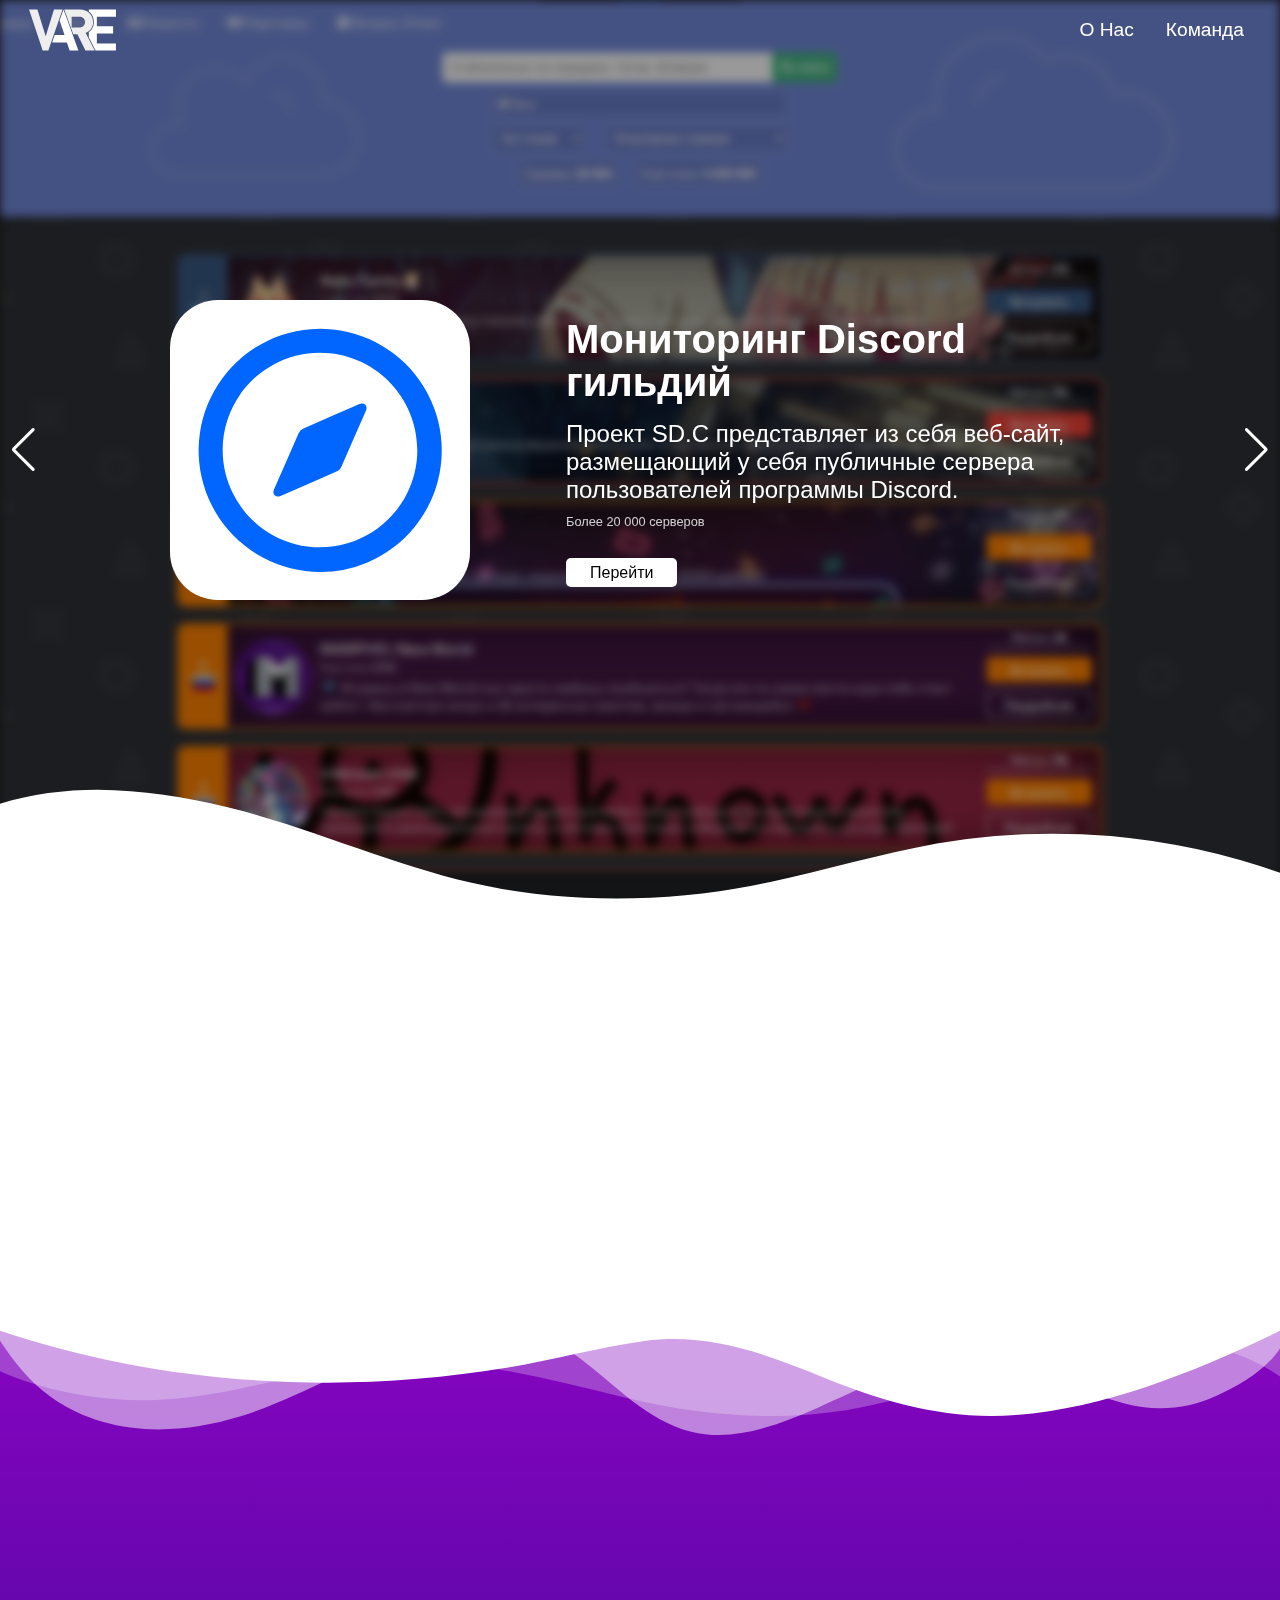
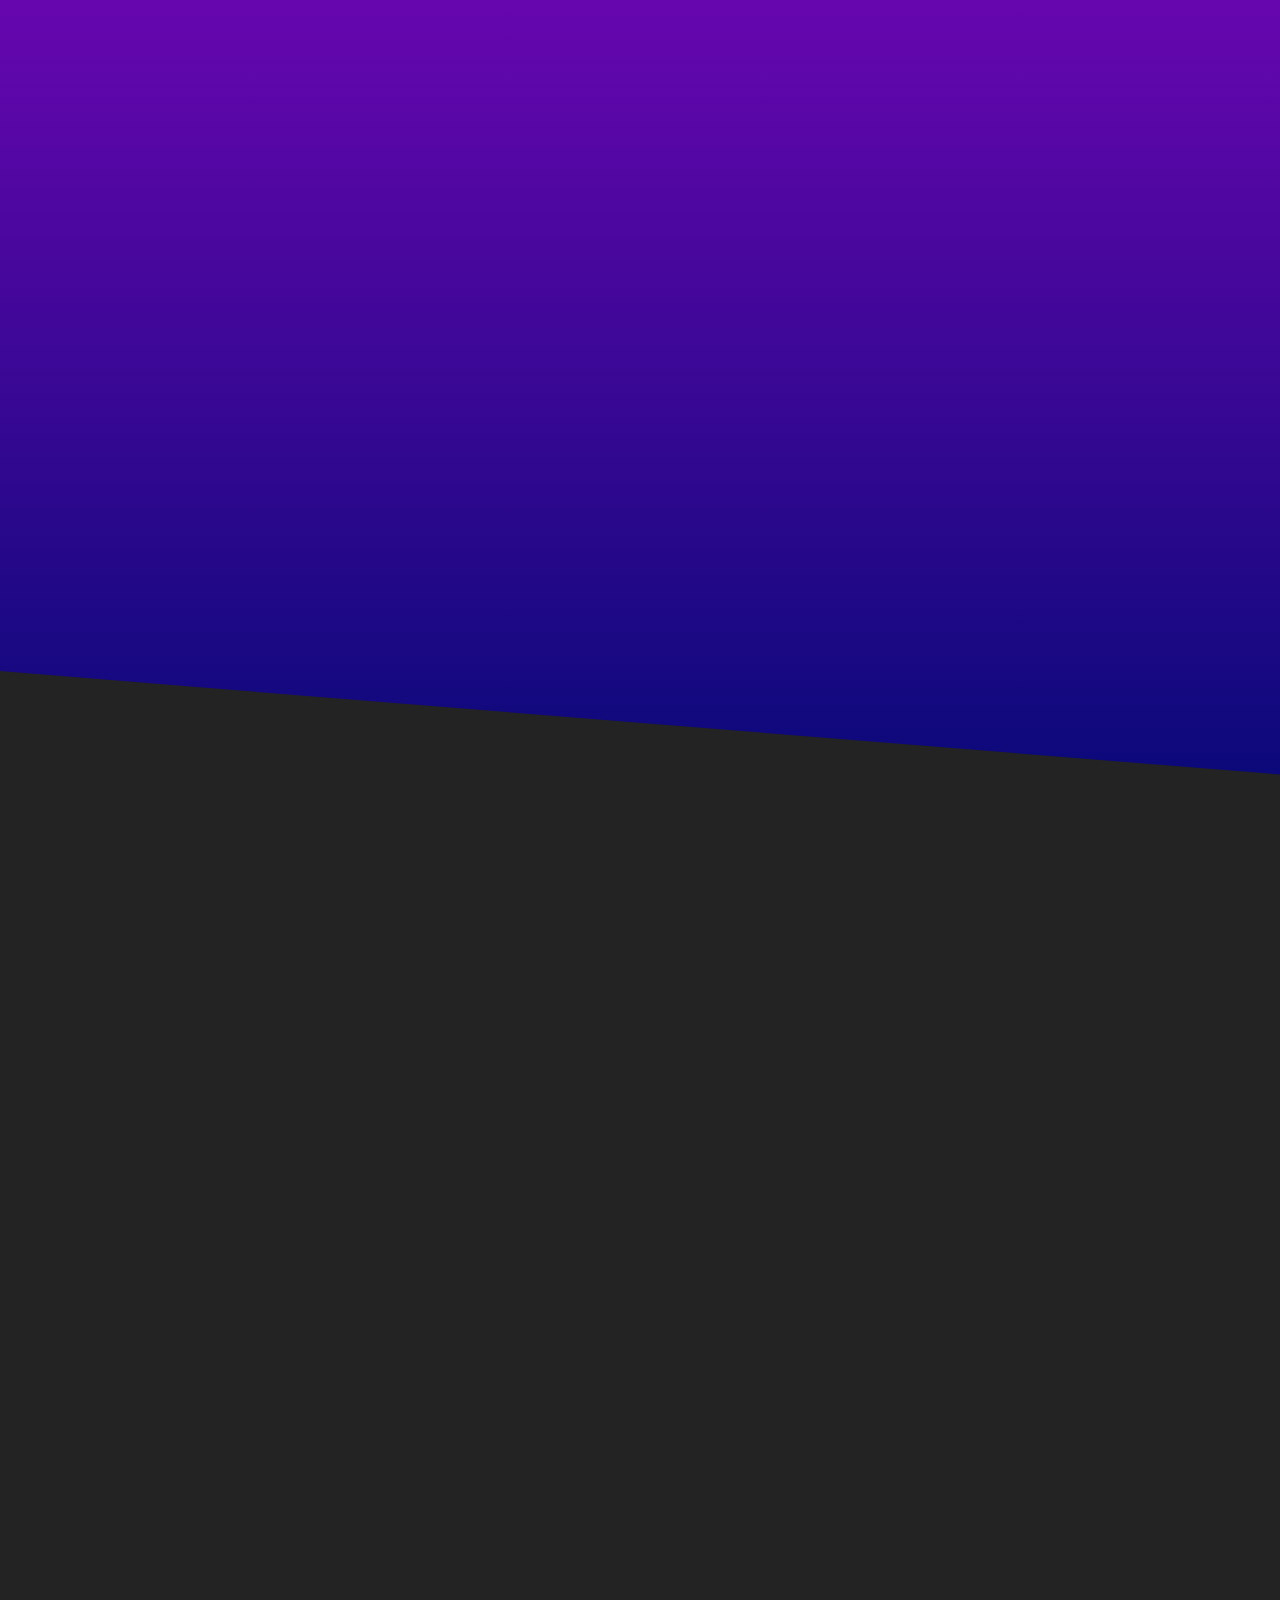
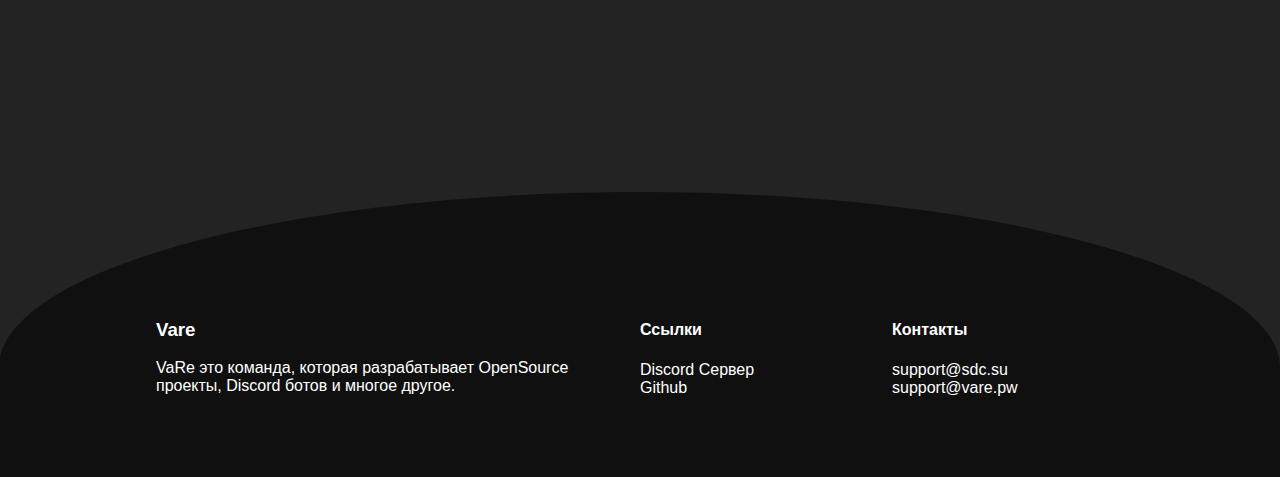
==== index.html @ 5eb535fe "commit" ====
<!DOCTYPE html>
<html lang="ru">
<head>
    <meta charset="UTF-8">
    <link rel="apple-touch-icon" sizes="180x180" href="./assets/apple-touch-icon.png">
    <link rel="icon" type="image/png" sizes="32x32" href="./assets/favicon-32x32.png">
    <link rel="icon" type="image/png" sizes="16x16" href="./assets/favicon-16x16.png">
    <meta name="msapplication-TileColor" content="#da532c">
    <meta name="theme-color" content="#ffffff">

    <meta name="description" content="Мониторинги, боты, приложения и многое другое!">

    <link rel="stylesheet" href="./css/style.css">
    <meta name="viewport"
          content="width=device-width, user-scalable=no, initial-scale=1.0, maximum-scale=1.0, minimum-scale=1.0">
    <meta http-equiv="X-UA-Compatible" content="ie=edge">

    <link rel="stylesheet" href="https://unpkg.com/swiper/swiper-bundle.min.css"/>

    <title>VARE</title>
</head>
<body>
<header class="header">
    <div class="header__container">
        <img class="header__logo" src="/assets/vare-16.svg" alt="">
        <nav class="header__nav">
            <button onclick="scrollToElement('LINK_about')">О Нас</button>
            <button onclick="scrollToElement('LINK_team')">Команда</button>
        </nav>
    </div>
</header>
<section class="section-showup">
    <button class="swiper-button-prev swiper-btn"></button>
    <button class="swiper-button-next swiper-btn"></button>
    <div class="swiper">
        <div class="swiper-wrapper">
            <div class="swiper-slide">
                <div class="showup__container">
                    <img class="showup__container__logo" src="/assets/images/showUp-logos__sdc.svg" alt="Логотип">
                    <div class="showup__container__card">
                        <h1 class="showup__container__card__h1">Мониторинг Discord гильдий</h1>
                        <article class="showup__container__card__article">
                            <p>Проект SD.C представляет из себя веб-сайт, размещающий у себя публичные сервера
                                пользователей программы Discord.</p>
                            <span class="showup__container__card__article-hint">Более 20 000 серверов</span>
                        </article>
                        <div class="showup__container__actions">
                            <a href="https://server-discord.com/" target="_blank" class="showup__link">Перейти</a>
                        </div>
                    </div>
                </div>
                <img class="showup__img" src="/assets/images/showUp-bg__sdc.png" alt="">
            </div>
            <div class="swiper-slide">
                <div class="showup__container">
                    <img class="showup__container__logo" src="/assets/images/showUp-logos__bt.png" alt="">
                    <div class="showup__container__card">
                        <h1 class="showup__container__card__h1">Мониторинг Discord ботов</h1>
                        <article class="showup__container__card__article">
                            <p>Публичный сайт мониторинга Discord ботов с системой продвижения и возможностью добавить
                                своего бота.</p>
                            <span class="showup__container__card__article-hint">Более 200 ботов</span>
                        </article>
                        <div class="showup__container__actions">
                            <a href="https://bots.server-discord.com/" target="_blank" class="showup__link">Перейти</a>
                        </div>
                    </div>
                </div>
                <img class="showup__img" src="/assets/images/showUp-bg__bsdc.png" alt="">
            </div>
            <div class="swiper-slide">
                <div class="showup__container">
                    <img class="showup__container__logo" src="/assets/images/showUp-logos__wh.png" alt="">
                    <div class="showup__container__card">
                        <h1 class="showup__container__card__h1">Whooves - Discord бот</h1>
                        <article class="showup__container__card__article">
                            <p>Бот, предоставляющий множество уникальных и интересных функций, таких как автоматическое
                                исправления никнейма участника, если в нём есть запрещённые символы, система варнов и
                                т.д.</p>
                            <span class="showup__container__card__article-hint">Более 500 серверов</span>
                        </article>
                        <div class="showup__container__actions">
                            <a href="https://discord.com/oauth2/authorize?client_id=531094088695414804&scope=bot+applications.commands&permissions=435547222"
                               target="_blank" class="showup__link">Пригласить</a>
                            <a href="https://github.com/vare-team/whooves" target="_blank"
                               class="showup__link-additional">Github</a>
                        </div>
                    </div>
                </div>
                <img class="showup__img" src="/assets/images/showUp-bg__bots.png" alt="">
            </div>
            <div class="swiper-slide">
                <div class="showup__container">
                    <img class="showup__container__logo" src="/assets/images/showUp-logos__nk.png" alt="">
                    <div class="showup__container__card">
                        <h1 class="showup__container__card__h1">Nika - Discord бот</h1>
                        <article class="showup__container__card__article">
                            <p>Бот, с единой базой нарушителей, защищающий сервер от пользователей, спамящих
                                приглашениями на другие сервера.</p>
                            <span class="showup__container__card__article-hint">Более 17 000 серверов</span>
                        </article>
                        <div class="showup__container__actions">
                            <a href="https://discord.com/oauth2/authorize?client_id=543858333585506315&scope=bot+applications.commands&permissions=8"
                               target="_blank" class="showup__link">Пригласить</a>
                        </div>
                    </div>
                </div>
                <img class="showup__img" src="/assets/images/showUp-bg__bots.png" alt="">
            </div>
            <div class="swiper-slide">
                <div class="showup__container">
                    <img class="showup__container__logo" src="/assets/images/showUp-logos__pt.png" alt="">
                    <div class="showup__container__card">
                        <h1 class="showup__container__card__h1">PonyTown Worlds</h1>
                        <article class="showup__container__card__article">
                            <p>Простой и удобный список всех доступных кастомных серверов Pony Town в виде простого
                                мобильного приложения.</p>
                            <span class="showup__container__card__article-hint">Более 10 000 установок</span>
                        </article>
                        <div class="showup__container__actions">
                            <a href="https://play.google.com/store/apps/details?id=ru.vare.ponytownworlds"
                               target="_blank" class="showup__link">Перейти</a>
                        </div>
                    </div>
                </div>
                <img class="showup__img" src="/assets/images/showUp-bg__pt.png" alt="">
            </div>
        </div>
    </div>
    <div class="shape-divider-bot fill--white" id="LINK_about">
        <svg data-name="Layer 1" xmlns="http://www.w3.org/2000/svg" viewBox="0 0 1200 120" preserveAspectRatio="none">
            <path d="M321.39,56.44c58-10.79,114.16-30.13,172-41.86,82.39-16.72,168.19-17.73,250.45-.39C823.78,31,906.67,72,985.66,92.83c70.05,18.48,146.53,26.09,214.34,3V0H0V27.35A600.21,600.21,0,0,0,321.39,56.44Z"
                  class="shape-fill"></path>
        </svg>
    </div>
</section>
<section class="section">
    <div class="section-unit" style="margin-top: -120px;">
        <h2 class="section__h element-animation">О Нас</h2>
        <div class="section__combinator">
            <article class="section__article element-animation">
                <h3 class="section__article__h3">Кто мы?</h3>
                <p>Мы - команда разработчиков с разнообразным набором навыков, которая вместе работает над созданием качественных, масштабируемых и надежных программных продуктов.</p>
                <br>
                <h3 class="section__article__h3">Чем мы занимаемся?</h3>
                <p>Мы разрабатываем веб-сайты, чтобы помочь клиентам с продвижением и увеличением аудитории их продуктов, Discord ботов, для упрощения модерации и отлову нарушителей, а так же мобильные приложения для различных целей.</p>
            </article>
        </div>
    </div>
</section>
<section class="section section--stuff" id="LINK_team">
    <div class="shape-divider-top fill--white">
        <svg data-name="Layer 1" xmlns="http://www.w3.org/2000/svg" viewBox="0 0 1200 120" preserveAspectRatio="none">
            <path d="M0,0V46.29c47.79,22.2,103.59,32.17,158,28,70.36-5.37,136.33-33.31,206.8-37.5C438.64,32.43,512.34,53.67,583,72.05c69.27,18,138.3,24.88,209.4,13.08,36.15-6,69.85-17.84,104.45-29.34C989.49,25,1113-14.29,1200,52.47V0Z"
                  opacity=".25" class="shape-fill"></path>
            <path d="M0,0V15.81C13,36.92,27.64,56.86,47.69,72.05,99.41,111.27,165,111,224.58,91.58c31.15-10.15,60.09-26.07,89.67-39.8,40.92-19,84.73-46,130.83-49.67,36.26-2.85,70.9,9.42,98.6,31.56,31.77,25.39,62.32,62,103.63,73,40.44,10.79,81.35-6.69,119.13-24.28s75.16-39,116.92-43.05c59.73-5.85,113.28,22.88,168.9,38.84,30.2,8.66,59,6.17,87.09-7.5,22.43-10.89,48-26.93,60.65-49.24V0Z"
                  opacity=".5" class="shape-fill"></path>
            <path d="M0,0V5.63C149.93,59,314.09,71.32,475.83,42.57c43-7.64,84.23-20.12,127.61-26.46,59-8.63,112.48,12.24,165.56,35.4C827.93,77.22,886,95.24,951.2,90c86.53-7,172.46-45.71,248.8-84.81V0Z"
                  class="shape-fill"></path>
        </svg>
    </div>
    <div class="section-unit">
        <h2 class="section__h element-animation">Команда</h2>
        <br>
        <div class="section__combinator box element-animation">
            <article class="section__article">
                <h3 class="section__h3">MegaVasiliy007</h3>
                <p class="section__state">DevOps Node.js developer</p>
                <br>
                <h4 class="section__h4">Навыки:</h4>
                <ul class="section__ul">
                    <li>Node.js</li>
                    <li>JS</li>
                    <li>Git</li>
                    <li>SQL</li>
                    <li>MySQL</li>
                    <li>Docker</li>
                    <li>Linux</li>
                    <li>Nginx</li>
                    <li>AWS</li>
                    <li>Github/Gitlab CI</li>
                </ul>
                <br>
                <h4 class="section__h4">Ссылки:</h4>
                <ul class="section__ul">
                    <li><a href="https://github.com/MegaVasiliy007" target="_blank">Github</a></li>
                    <li><a href="https://t.me/megavare" target="_blank">Telegram канал</a></li>
                </ul>
            </article>
            <img class="section__img" src="/assets/megavasiliy007.png" alt="">
        </div>
        <br>
        <div class="section__combinator box element-animation">
            <article class="section__article">
                <h3 class="section__h3">Dellyare</h3>
                <p class="section__state">Junior Front-End developer</p>
                <br>
                <h4 class="section__h4">Навыки:</h4>
                <ul class="section__ul">
                    <li>HTML</li>
                    <li>CSS</li>
                    <li>SCSS</li>
                    <li>Tailwind</li>
                    <li>Bootstrap</li>
                    <li>JavaScript</li>
                    <li>Vue.Js</li>
                    <li>Nuxt.Js</li>
                </ul>
                <br>
                <h4 class="section__h4">Ссылки:</h4>
                <ul class="section__ul">
                    <li><a href="https://github.com/Dellyare" target="_blank">Github</a></li>
                    <li><a href="https://t.me/dellyare" target="_blank">Telegram</a></li>
                    <li><a href="https://t.me/tryopper" target="_blank">Telegram канал</a></li>
                    <li><a href="https://ko-fi.com/R6R16CYBZ" target="_blank">Ko-fi</a></li>
                </ul>
            </article>
            <img class="section__img element-animation" src="/assets/dellyare.jpg" alt="">
        </div>
    </div>
    <div class="shape-divider-bot fill--gray">
        <svg data-name="Layer 1" xmlns="http://www.w3.org/2000/svg" viewBox="0 0 1200 120" preserveAspectRatio="none">
            <path d="M1200 120L0 16.48 0 0 1200 0 1200 120z" class="shape-fill"></path>
        </svg>
    </div>
</section>
<section class="section section--discord">
    <div class="section-unit divider">
        <h2 class="section__h element-animation">Дискорд</h2>
        <div class="section__combinator">
            <article class="section__article element-animation">
                <p>Добро пожаловать на наш Discord Сервер!</p>
                <div class="section__line">
                    <iframe height="500" allowtransparency="true" frameborder="0"
                            sandbox="allow-popups allow-popups-to-escape-sandbox allow-same-origin allow-scripts"
                            class="section__line__frame"
                            src="https://discord.com/widget?id=669961614434500620&amp;theme=dark"></iframe>
                    <div class="section__line__container">
                        <h3 class="section__line__h3">VARE Commnunity</h3>
                        <ul class="section__line__ul">
                            <li>Поддержка пользователей</li>
                            <li>Уведомления о новостях проектов</li>
                            <li>Баг репорт канал</li>
                            <li>Специальный чат для бустеров</li>
                            <li>Розыгрыши бустов</li>
                            <li>Помощь касательно других проектов Vare</li>
                        </ul>
                    </div>
                </div>
            </article>
        </div>
        <div class="shape-divider-bot fill--black">
            <svg style="height: 200px" data-name="Layer 1" xmlns="http://www.w3.org/2000/svg" viewBox="0 0 1200 120"
                 preserveAspectRatio="none">
                <path d="M0,0V7.23C0,65.52,268.63,112.77,600,112.77S1200,65.52,1200,7.23V0Z" class="shape-fill"></path>
            </svg>
        </div>
    </div>
</section>
<footer class="footer-container">
    <div class="footer__block">
        <h3 class="footer__block__h">Vare</h3>
        <article>
            VaRe это команда, которая разрабатывает OpenSource проекты, Discord ботов и многое другое.
        </article>
    </div>
    <div class="footer__block">
        <h4 class="footer__block__h">Ссылки</h4>
        <article class="footer__block__article">
            <ul class="footer__block__article__ul">
                <li class="footer__block__article__ul__li"><a href="https://discord.com/invite/8KKVhTU" target="_blank"
                                                              class="footer__block__article__ul__li__a">Discord
                    Сервер</a></li>
                <li class="footer__block__article__ul__li"><a href="https://github.com/vare-team" target="_blank"
                                                              class="footer__block__article__ul__li__a">Github</a></li>
            </ul>
        </article>
    </div>
    <div class="footer__block">
        <h4 class="footer__block__h">Контакты</h4>
        <article class="footer__block__article">
            <ul class="footer__block__article__ul">
                <li class="footer__block__article__ul__li"><a href="mailto:support@sdc.su"
                                                              class="footer__block__article__ul__li__a">support@sdc.su</a>
                </li>
                <li class="footer__block__article__ul__li"><a href="mailto:support@vare.pw"
                                                              class="footer__block__article__ul__li__a">support@vare.pw</a>
                </li>
            </ul>
        </article>
    </div>
</footer>
<script src="https://unpkg.com/swiper/swiper-bundle.min.js"></script>
<script src="js/script.js"></script>
</body>
</html>
---- css/style.css ----
html {
    height: 100%;
}
body {
    overflow-x: hidden;
    font-family: -apple-system,BlinkMacSystemFont,Segoe UI,Roboto,Oxygen,Ubuntu,Helvetica Neue,Arial,sans-serif,Apple Color Emoji,Segoe UI Emoji,Segoe UI Symbol;
    margin: 0;
    padding: 0;
    width: 100%;
    height: 100%;
    background: #101010;
    box-sizing: border-box;
}
.header {
    position: absolute;
    top: 0;
    display: flex;
    justify-content: center;
    height: 60px;
    width: 100%;
    z-index: 2;
}
.header__container {
    width: 100%;
    max-width: 1440px;
    padding: 0 20px;
    display: flex;
    justify-content: space-between;
}
.swiper, .swiper-wrapper {
    height: 100vh;
    width: 100vw;
}
.swiper-btn {
    background: none;
    border: none;
    color: #fff !important;
}
.header__logo {
    height: 100%;
    animation: showup__top-bot 1s ease-in-out;
}
.header__nav {
    display: flex;
    align-items: center;
}
.header__nav > button {
    color: white;
    background: none;
    text-decoration: none;
    font-size: 1.2rem;
    font-weight: 500;
    margin: 0 10px;
    transition: .1s ease-in-out;
    border: none;
    cursor: pointer;
    position: relative;
}
.header__nav > button:after {
    content: "";
    width: 0;
    height: 0;
    left: 0;
    background: #FFFFFF;
    position: absolute;
    bottom: 0;
    transition: .1s ease-in-out;
}
.header__nav > button:hover:after {
    height: 2px;
    width: 100%;
}
.header__nav > button:nth-child(1) {
    animation: showup__top-bot 1s ease-in-out;
}
.header__nav > button:nth-child(2) {
    animation: showup__top-bot 1s ease-in-out .3s backwards;
}
.header__nav > button:nth-child(3) {
    animation: showup__top-bot 1s ease-in-out .6s backwards;
}
.section {
    padding: 1px;
    position: relative;
    background-color: white;
}
.section-unit {
    width: 100%;
    max-width: 1440px;
    margin: 0 auto;
    padding: 7rem 1rem;
    box-sizing: border-box;
}
.section__h {
    font-size: 3rem;
}
.section__article {
    font-size: 1.3rem;
    width: 100%;
}
.section__article > h3 {
    margin: 0;
}
.section__article > p {
    margin: 0;
}
.section__article__h3 {
    font-size: 1.7rem;
}
.section__ul {
    margin: 0;
    padding: 0;
    list-style: none;
    display: inline;
}
.section__ul > li {
    display: inline;
}
.section__ul > li:after {
    content: ','
}
.section__ul > li:last-child:after {
    content: '.'
}
.section__ul > li > a {
    text-decoration: none;
    font-weight: 600;
}
.section__ul > li > a:hover {
    text-decoration: underline;
}
.section__combinator {
    display: flex;
    justify-content: space-between;
}
.section__img {
    width: 10rem;
    height: 10rem;
    object-fit: cover;
    border-radius: 2rem;
    margin-left: 15rem;
    display: block;
}
.section__h4 {
    display: inline;
    margin: 0;
}
.section__h3 {
    font-size: 2rem;
}
.section__state {
    font-weight: 600;
    opacity: .65;
}
.section-showup {
    width: 100vw;
    height: 100%;
    min-height: 100vh;
    position: relative;
    display: flex;
    justify-content: center;
    align-items: center;
}
.showup__img {
    width: 100%;
    height: 100%;
    position: absolute;
    top: 0;
    left: 0;
    object-fit: cover;
    filter: blur(5px) brightness(.6);
    z-index: -1;
    animation: showup__blur 1.5s ease-in-out;
}
.showup__container {
    display: flex;
    justify-content: space-between;
    width: 100vw;
    height: 100vh;
    max-width: 1100px;
    margin: auto;
    padding: 0 5rem;
    box-sizing: border-box;
}
.showup__container__logo {
    width: 100%;
    height: fit-content;
    max-width: 300px;
    animation: showup__top-bot 1.5s ease-in-out;
    object-fit: contain;
    align-self: center;
    border-radius: 3rem;
}
.showup__container__card {
    color: white;
    width: 100%;
    margin: auto 0 auto 6rem;
}
.showup__container__card__h1 {
    animation: showup__top-bot 1s ease-in-out .5s backwards;
}
.showup__container__card__article {
    animation: showup__top-bot 1s ease-in-out .7s backwards;
}
.showup__container__actions {
    animation: showup__top-bot 1s ease-in-out 1s backwards;
}
@keyframes showup__blur {
    0% {
        filter: blur(30px) brightness(.2);
        transform: translateY(50px);
        opacity:0;
    }
    100% {
        filter: blur(5px) brightness(.6);
        transform: translateY(0%);
        opacity:1;
    }
}
@keyframes showup__bot-top {
    0% {
        transform: translateY(50px);
        opacity:0;
    }
    100% {
        transform: translateY(0%);
        opacity:1;
    }
}
@keyframes showup__top-bot {
    0% {
        transform: translateY(-50px);
        opacity:0;
    }
    100% {
        transform: translateY(0%);
        opacity:1;
    }
}
@keyframes showup__left-right {
    0% {
        transform: translateX(-50px);
        opacity:0;
    }
    100% {
        transform: translateX(0%);
        opacity:1;
    }
}
@keyframes showup__right-left {
    0% {
        transform: translateX(50px);
        opacity:0;
    }
    100% {
        transform: translateX(0%);
        opacity:1;
    }
}
.showup__container__card__h1 {
    font-size: 2.5rem;
    line-height: 2.7rem;
    margin: 0;
    margin-bottom: 1rem;
}
.showup__container__card__article {
    font-size: 1.5rem;
}
.showup__container__card__article > p {
    margin: 0;
}
.showup__container__card__article-hint {
    font-size: .8rem;
    opacity: .8 ;
}
.showup__container__actions {
    margin-top: 2rem;
}
.showup__link {
    background: white;
    color: black;
    text-decoration: none;
    padding: 6px 24px;
    border-radius: 5px;
    transition: .1s;
}
.showup__link:hover {
    background: #CCCCCC;
}
.showup__link-additional {
    color: white;
    text-decoration: none;
    padding: 6px 24px;
    border-radius: 5px;
    transition: .1s;
}
.showup__link-additional {
    color: white;
    text-decoration: none;
    padding: 6px 24px;
}
.showup__link-additional:hover {
    text-decoration: underline;
}
.section--stuff {
    padding: 3rem 0 9rem 0;
    color: white;
    background: rgb(9,9,121);
    background: linear-gradient(0, rgba(9,9,121,1) 0%, rgba(135,5,193,1) 100%);
}
.section--stat {

}
.section--discord {
    color: white;
    background-color: #232323;
}
.box {
    background-color: white;
    border-radius: 2rem;
    padding: 1.5rem 2rem;
    color: black;
    margin: 1rem 0;
}

.shape-divider-bot {
    position: absolute;
    bottom: 0;
    left: 0;
    width: 100%;
    overflow: hidden;
    line-height: 0;
    transform: rotate(180deg);
    z-index: 2;
}
.shape-divider-bot > svg {
    position: relative;
    display: block;
    width: calc(100% + 1.3px);
    height: 120px;
}
.shape-divider-top {
    position: absolute;
    top: 0;
    left: 0;
    width: 100%;
    overflow: hidden;
    line-height: 0;
}
.shape-divider-top > svg {
    position: relative;
    display: block;
    width: calc(100% + 1.3px);
    height: 120px;
}
.fill--white > svg {
    fill: #FFFFFF;
}
.fill--blue > svg {
    fill: #2bbbe5;
}
.fill--gray > svg {
    fill: #232323;
}
.fill--black > svg {
    fill: #101010;
}
.divider {
    padding-bottom: 20rem;
}
.footer-container {
    margin: auto;
    max-width: 968px;
    width: 100%;
    color: #fff;
    display: grid;
    grid-template-columns: 2fr 1fr 1fr;
    gap: 20px;
    padding-bottom: 5rem;
    margin-top: -5rem;
    z-index: 3;
    position: relative;
}
.footer__block__article__ul {
    list-style: none;
    margin: 0;
    padding: 0;
}
.footer__block__article__ul__li {
    margin: 0;
    padding: 0;
}
.footer__block__article__ul__li__a {
    text-decoration: none;
    color: #fff;
}
.footer__block__article__ul__li__a:hover {
    text-decoration: underline;
}
.element-animation {
    opacity: 0;
    transform: translateY(20px);
}
.element-animation.element-show {
    opacity: 1;
    transition: all 1.5s;
    transform: translateY(0%);
}
.section__line {
    display: flex;
    flex-wrap: wrap;
    padding: 3rem 1rem;
}
.section__line__container {
    padding: 0 2rem;
}

@media (max-width: 820px) {
    .section-showup {
        height: unset;
    }
    .showup__container {
        flex-direction: column;
        justify-content: center;
        margin-bottom: 100px;
    }
    .showup__container__logo {
        display: none;
    }
    .showup__container__card {
        margin: 0;
    }
    .showup__container {
        padding: 4rem;
        box-sizing: border-box;
    }
    .swiper, .swiper-wrapper {
        height: unset;
    }
    .shape-divider-top > svg {
        height: 50px;
    }
    .shape-divider-bot > svg {
        height: 50px;
    }
    .section__combinator {
        flex-direction: column-reverse;
    }
    .section__img {
        margin: 0 auto;
    }
    .footer-container {
        grid-template-columns: 1fr;
        padding: 0 5rem 5rem 5rem;
        box-sizing: border-box;
    }
    .showup__container__card__h1 {
        font-size: 2rem;
        margin: 0;
    }
    .showup__container__card__article {
        font-size: 1rem;
    }
    .header__nav {
        flex-direction: column;
    }
    .header {
        height: unset;
        background: #23232333;
    }
    .header__container {
        flex-direction: column;
    }
    .header__logo {
        height: 60px;
    }
    .section__line__frame {
        margin: 0 auto;
    }
}
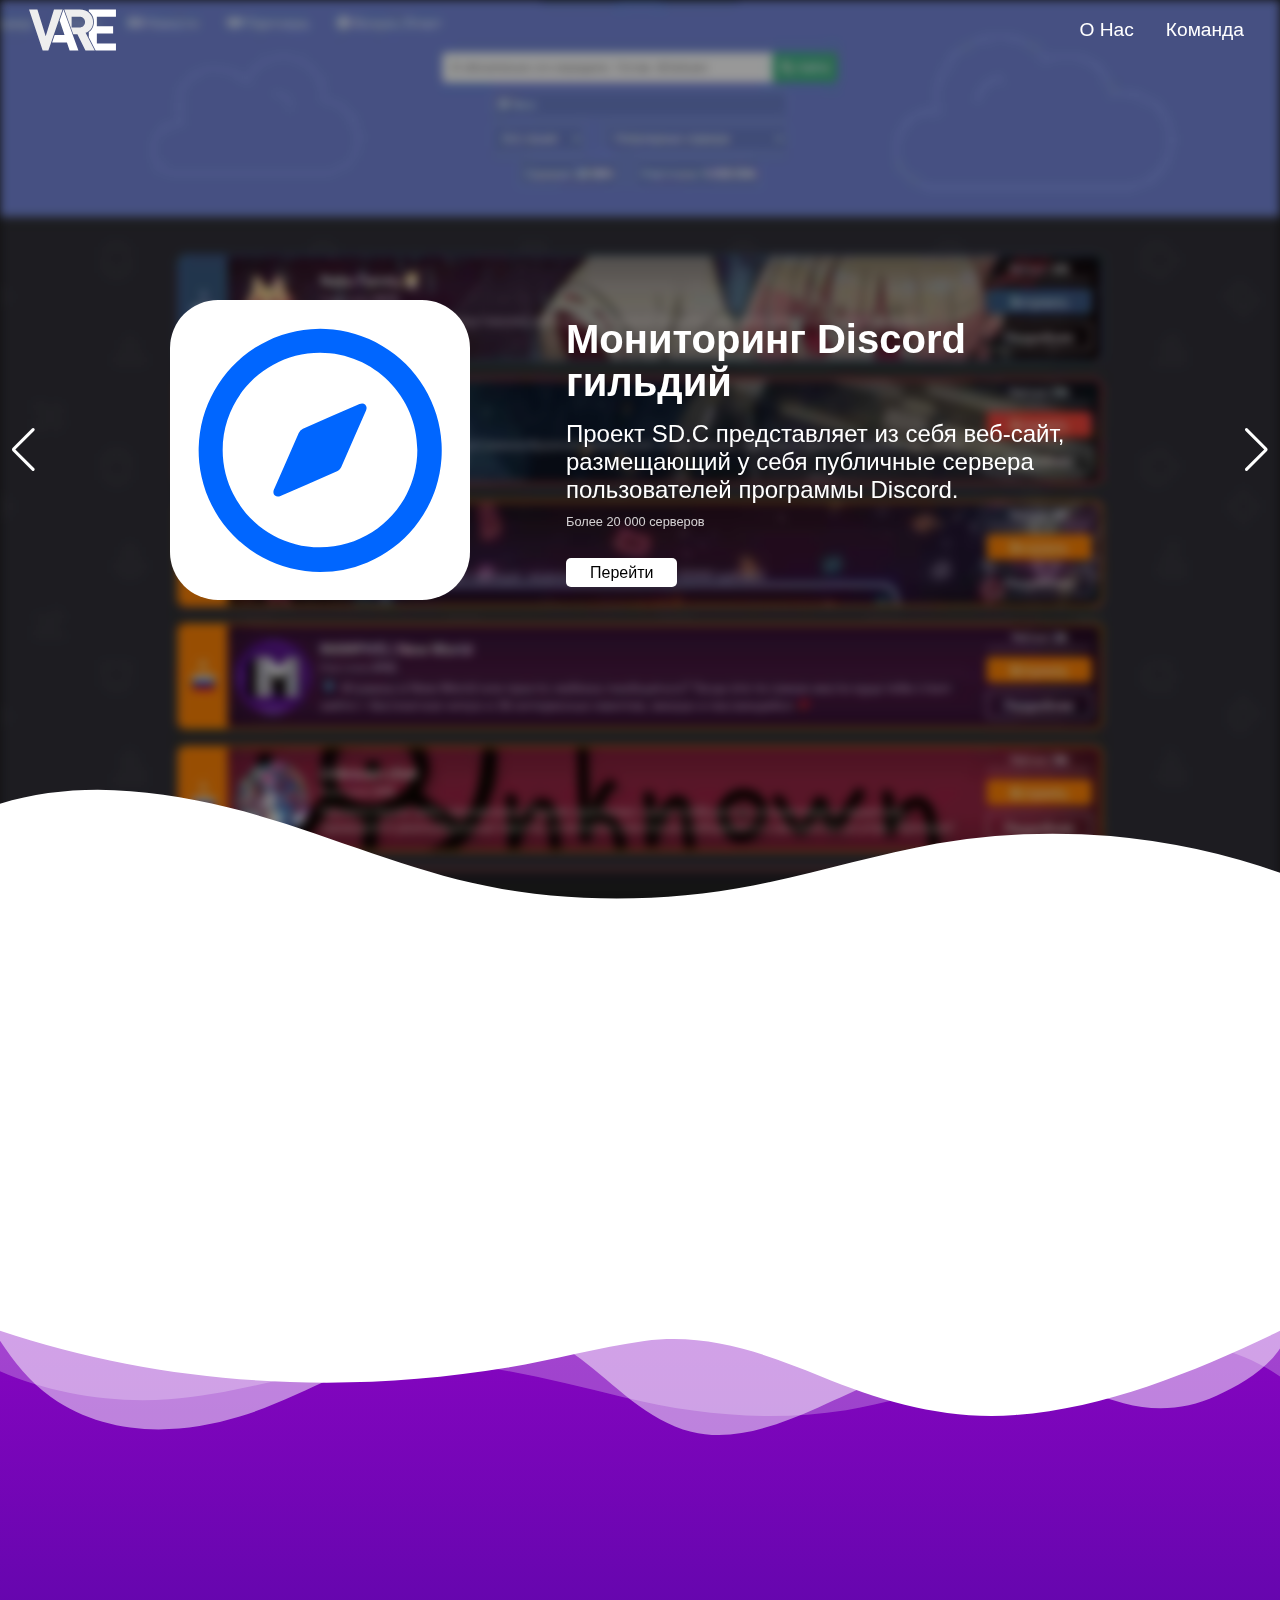
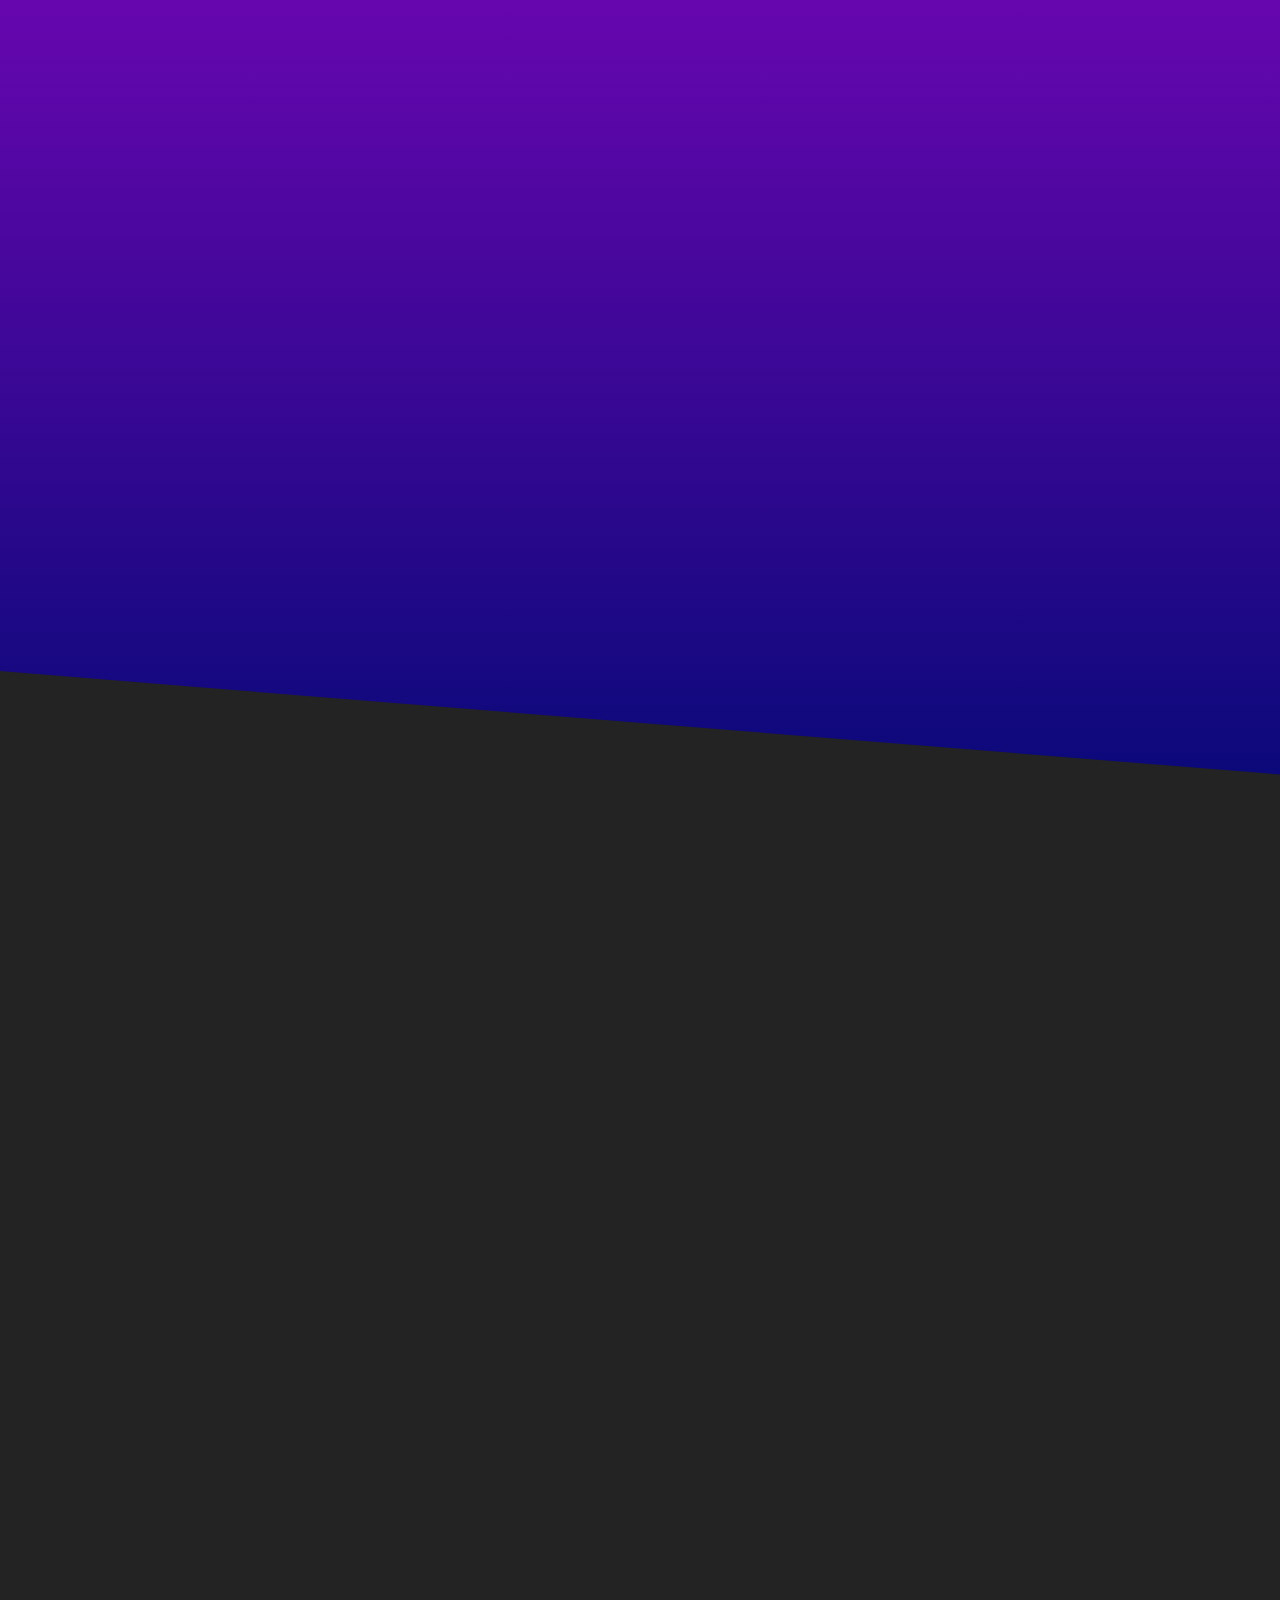
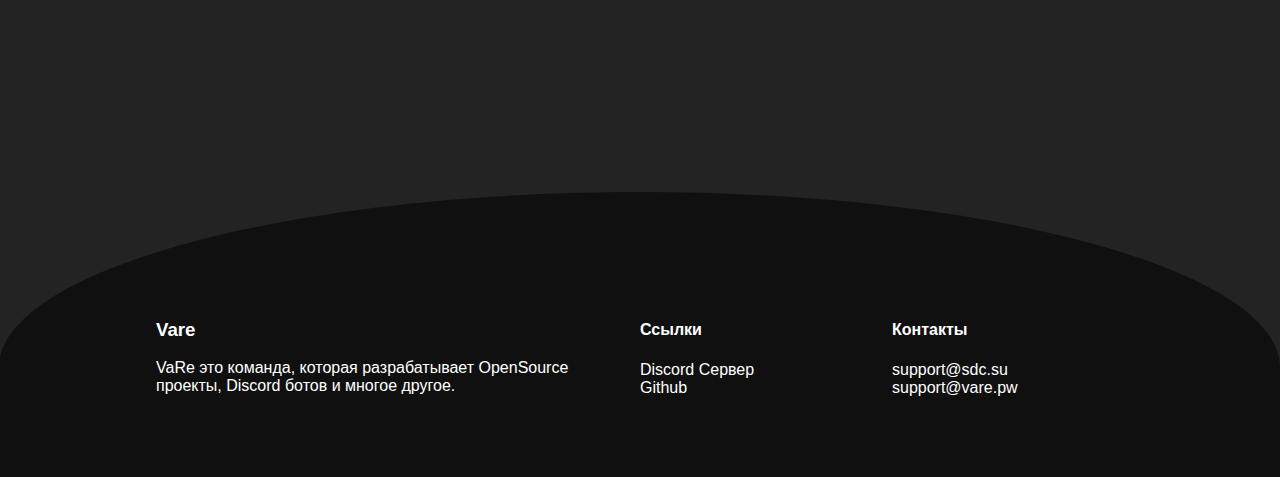
==== commit 1bbbe9a1: "Оптимизация картинок" ====
--- a/index.html
+++ b/index.html
@@ -22,7 +22,7 @@
 <body>
 <header class="header">
     <div class="header__container">
-        <img class="header__logo" src="/assets/vare-16.svg" alt="">
+        <img class="header__logo" src="/assets/images/vare_logo.svg" alt="">
         <nav class="header__nav">
             <button onclick="scrollToElement('LINK_about')">О Нас</button>
             <button onclick="scrollToElement('LINK_team')">Команда</button>
@@ -49,7 +49,7 @@
                         </div>
                     </div>
                 </div>
-                <img class="showup__img" src="/assets/images/showUp-bg__sdc.png" alt="">
+                <img class="showup__img" src="/assets/images/showUp-bg__sdc.jpg" alt="">
             </div>
             <div class="swiper-slide">
                 <div class="showup__container">
@@ -66,7 +66,7 @@
                         </div>
                     </div>
                 </div>
-                <img class="showup__img" src="/assets/images/showUp-bg__bsdc.png" alt="">
+                <img class="showup__img" src="/assets/images/showUp-bg__bsdc.jpg" alt="">
             </div>
             <div class="swiper-slide">
                 <div class="showup__container">
@@ -87,7 +87,7 @@
                         </div>
                     </div>
                 </div>
-                <img class="showup__img" src="/assets/images/showUp-bg__bots.png" alt="">
+                <img class="showup__img" src="/assets/images/showUp-bg__bots.jpg" alt="">
             </div>
             <div class="swiper-slide">
                 <div class="showup__container">
@@ -105,7 +105,7 @@
                         </div>
                     </div>
                 </div>
-                <img class="showup__img" src="/assets/images/showUp-bg__bots.png" alt="">
+                <img class="showup__img" src="/assets/images/showUp-bg__bots.jpg" alt="">
             </div>
             <div class="swiper-slide">
                 <div class="showup__container">
@@ -123,7 +123,7 @@
                         </div>
                     </div>
                 </div>
-                <img class="showup__img" src="/assets/images/showUp-bg__pt.png" alt="">
+                <img class="showup__img" src="/assets/images/showUp-bg__pt.jpg" alt="">
             </div>
         </div>
     </div>
@@ -187,7 +187,7 @@
                     <li><a href="https://t.me/megavare" target="_blank">Telegram канал</a></li>
                 </ul>
             </article>
-            <img class="section__img" src="/assets/megavasiliy007.png" alt="">
+            <img class="section__img" src="/assets/avatars/megavasiliy007.jpg" alt="">
         </div>
         <br>
         <div class="section__combinator box element-animation">
@@ -215,7 +215,7 @@
                     <li><a href="https://ko-fi.com/R6R16CYBZ" target="_blank">Ko-fi</a></li>
                 </ul>
             </article>
-            <img class="section__img element-animation" src="/assets/dellyare.jpg" alt="">
+            <img class="section__img element-animation" src="/assets/avatars/dellyare.jpg" alt="">
         </div>
     </div>
     <div class="shape-divider-bot fill--gray">
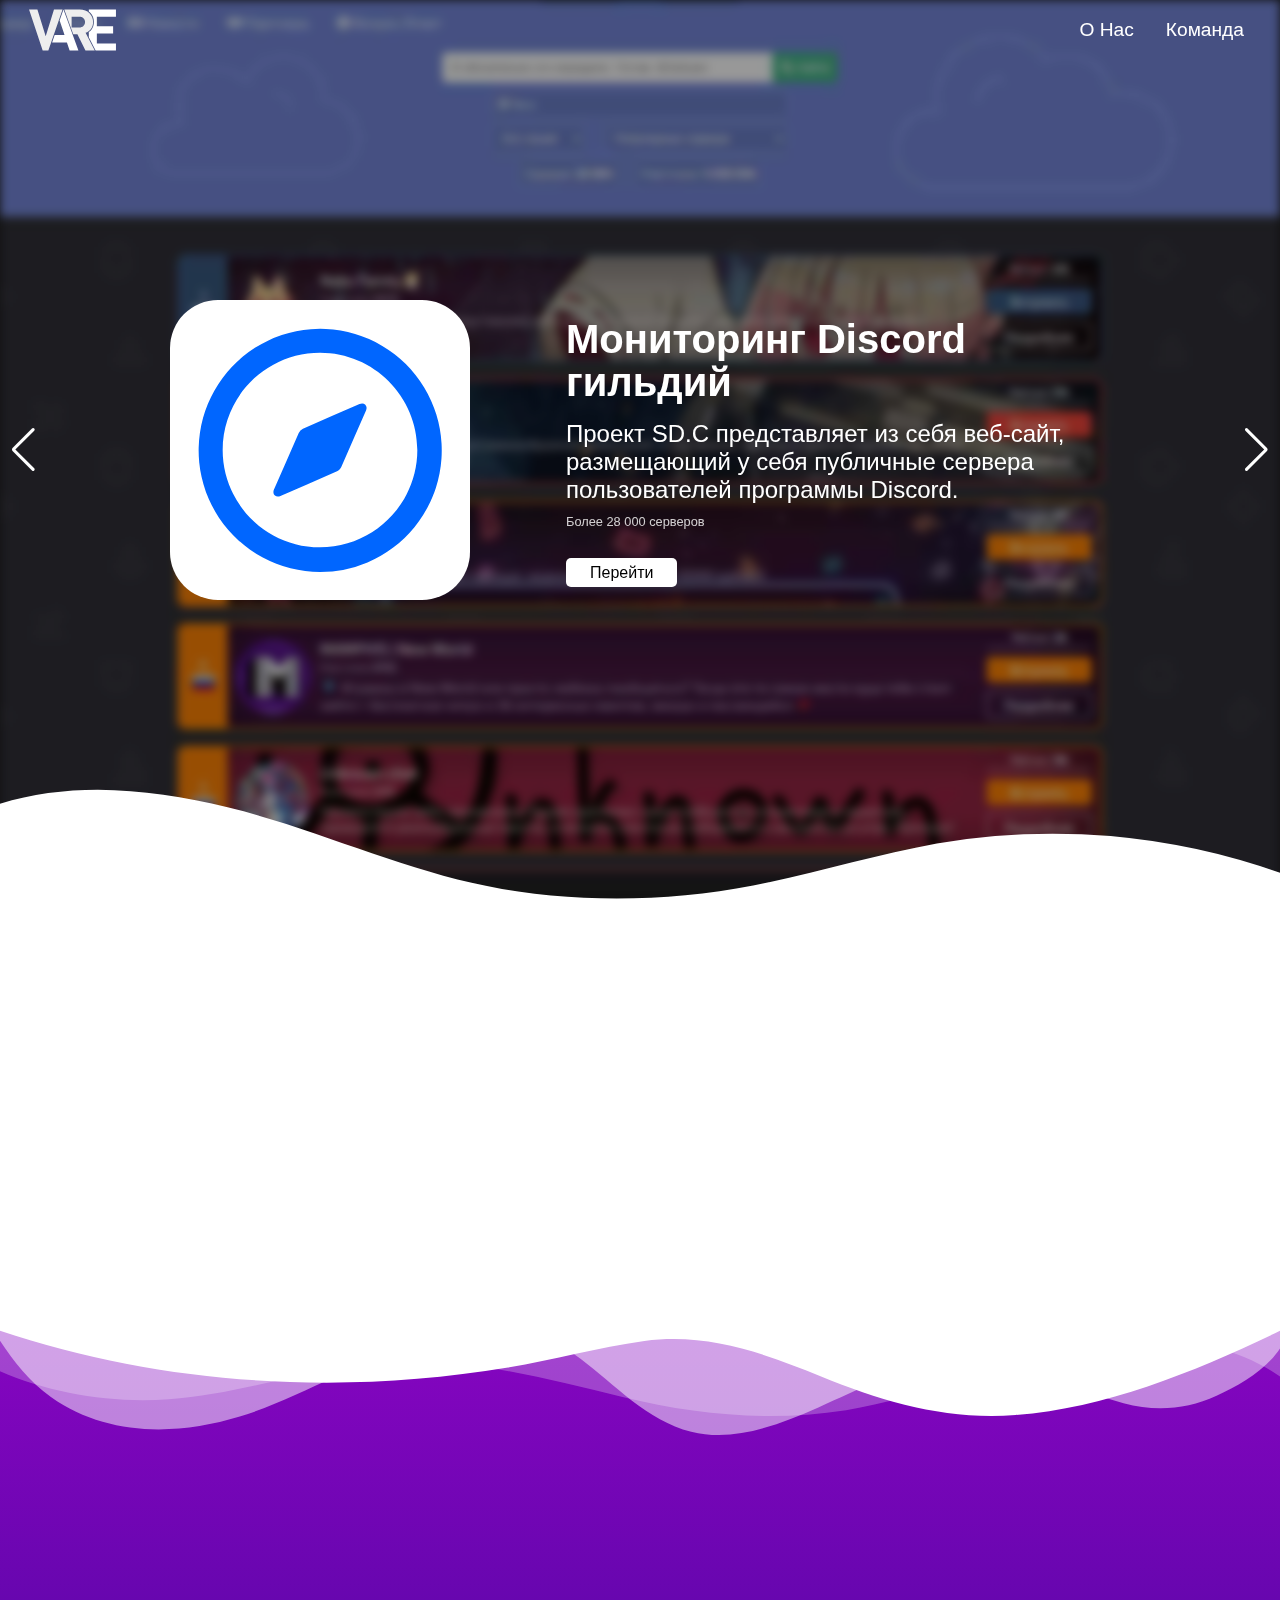
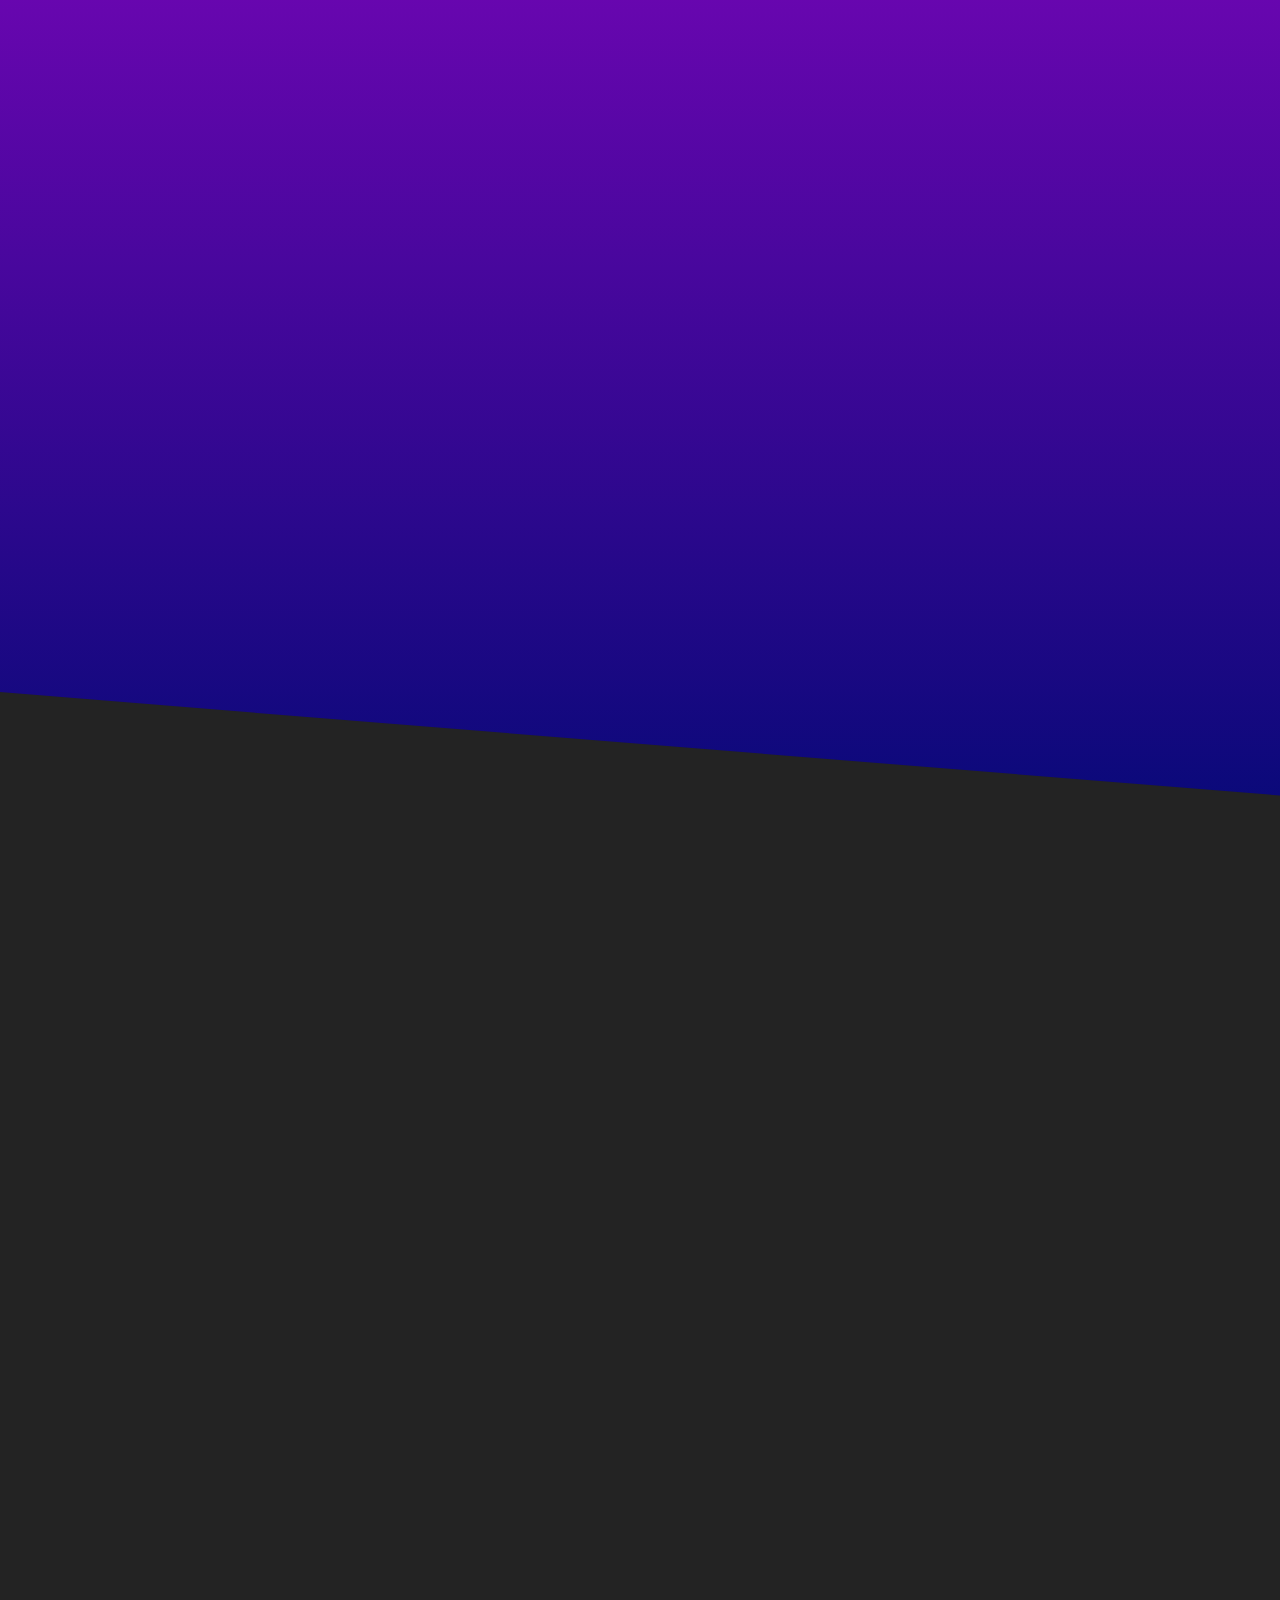
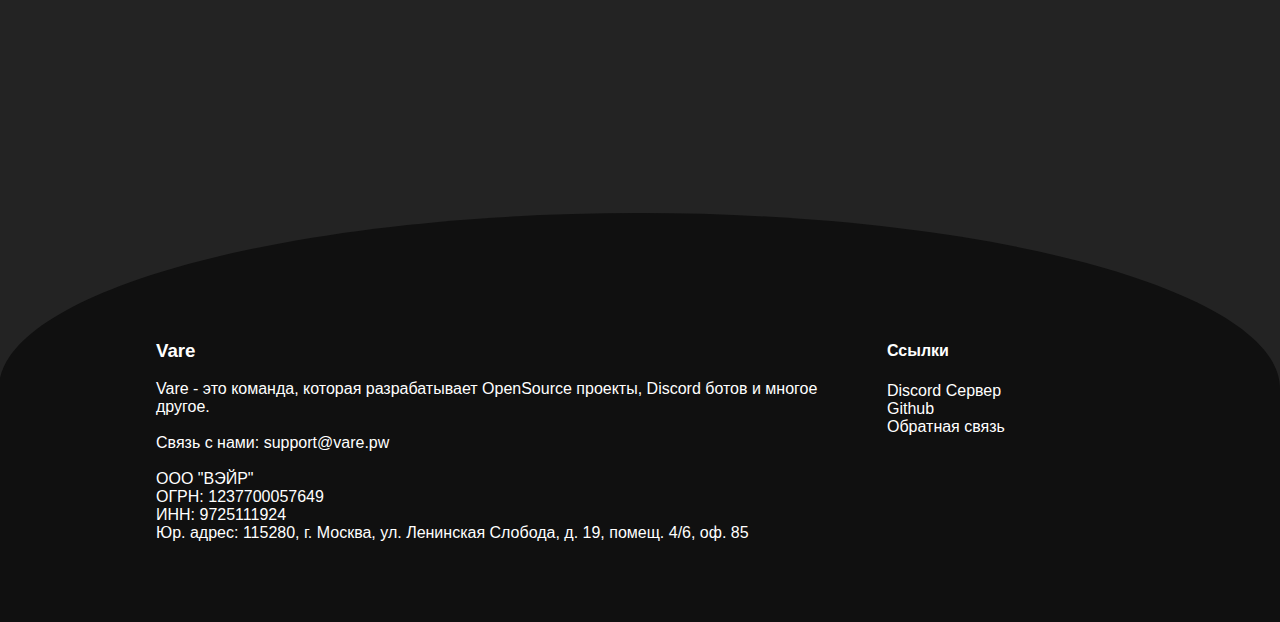
==== commit 9c6efbee: "Update content" ====
--- a/index.html
+++ b/index.html
@@ -16,6 +16,24 @@
     <meta http-equiv="X-UA-Compatible" content="ie=edge">
 
     <link rel="stylesheet" href="https://unpkg.com/swiper/swiper-bundle.min.css"/>
+
+    <!-- Yandex.Metrika counter -->
+    <script type="text/javascript" >
+        (function(m,e,t,r,i,k,a){m[i]=m[i]||function(){(m[i].a=m[i].a||[]).push(arguments)};
+            m[i].l=1*new Date();
+            for (var j = 0; j < document.scripts.length; j++) {if (document.scripts[j].src === r) { return; }}
+            k=e.createElement(t),a=e.getElementsByTagName(t)[0],k.async=1,k.src=r,a.parentNode.insertBefore(k,a)})
+        (window, document, "script", "https://mc.yandex.ru/metrika/tag.js", "ym");
+
+        ym(92281877, "init", {
+            clickmap:true,
+            trackLinks:true,
+            accurateTrackBounce:true,
+            webvisor:true
+        });
+    </script>
+    <noscript><div><img src="https://mc.yandex.ru/watch/92281877" style="position:absolute; left:-9999px;" alt="" /></div></noscript>
+    <!-- /Yandex.Metrika counter -->
 
     <title>VARE</title>
 </head>
@@ -42,7 +60,7 @@
                         <article class="showup__container__card__article">
                             <p>Проект SD.C представляет из себя веб-сайт, размещающий у себя публичные сервера
                                 пользователей программы Discord.</p>
-                            <span class="showup__container__card__article-hint">Более 20 000 серверов</span>
+                            <span class="showup__container__card__article-hint">Более 28 000 серверов</span>
                         </article>
                         <div class="showup__container__actions">
                             <a href="https://server-discord.com/" target="_blank" class="showup__link">Перейти</a>
@@ -68,27 +86,27 @@
                 </div>
                 <img class="showup__img" src="/assets/images/showUp-bg__bsdc.jpg" alt="">
             </div>
-            <div class="swiper-slide">
-                <div class="showup__container">
-                    <img class="showup__container__logo" src="/assets/images/showUp-logos__wh.png" alt="">
-                    <div class="showup__container__card">
-                        <h1 class="showup__container__card__h1">Whooves - Discord бот</h1>
-                        <article class="showup__container__card__article">
-                            <p>Бот, предоставляющий множество уникальных и интересных функций, таких как автоматическое
-                                исправления никнейма участника, если в нём есть запрещённые символы, система варнов и
-                                т.д.</p>
-                            <span class="showup__container__card__article-hint">Более 500 серверов</span>
-                        </article>
-                        <div class="showup__container__actions">
-                            <a href="https://discord.com/oauth2/authorize?client_id=531094088695414804&scope=bot+applications.commands&permissions=435547222"
-                               target="_blank" class="showup__link">Пригласить</a>
-                            <a href="https://github.com/vare-team/whooves" target="_blank"
-                               class="showup__link-additional">Github</a>
-                        </div>
-                    </div>
-                </div>
-                <img class="showup__img" src="/assets/images/showUp-bg__bots.jpg" alt="">
-            </div>
+<!--            <div class="swiper-slide">-->
+<!--                <div class="showup__container">-->
+<!--                    <img class="showup__container__logo" src="/assets/images/showUp-logos__wh.png" alt="">-->
+<!--                    <div class="showup__container__card">-->
+<!--                        <h1 class="showup__container__card__h1">Whooves - Discord бот</h1>-->
+<!--                        <article class="showup__container__card__article">-->
+<!--                            <p>Бот, предоставляющий множество уникальных и интересных функций, таких как автоматическое-->
+<!--                                исправления никнейма участника, если в нём есть запрещённые символы, система варнов и-->
+<!--                                т.д.</p>-->
+<!--                            <span class="showup__container__card__article-hint">Более 500 серверов</span>-->
+<!--                        </article>-->
+<!--                        <div class="showup__container__actions">-->
+<!--                            <a href="https://discord.com/oauth2/authorize?client_id=531094088695414804&scope=bot+applications.commands&permissions=435547222"-->
+<!--                               target="_blank" class="showup__link">Пригласить</a>-->
+<!--                            <a href="https://github.com/vare-team/whooves" target="_blank"-->
+<!--                               class="showup__link-additional">Github</a>-->
+<!--                        </div>-->
+<!--                    </div>-->
+<!--                </div>-->
+<!--                <img class="showup__img" src="/assets/images/showUp-bg__bots.jpg" alt="">-->
+<!--            </div>-->
             <div class="swiper-slide">
                 <div class="showup__container">
                     <img class="showup__container__logo" src="/assets/images/showUp-logos__nk.png" alt="">
@@ -97,7 +115,7 @@
                         <article class="showup__container__card__article">
                             <p>Бот, с единой базой нарушителей, защищающий сервер от пользователей, спамящих
                                 приглашениями на другие сервера.</p>
-                            <span class="showup__container__card__article-hint">Более 17 000 серверов</span>
+                            <span class="showup__container__card__article-hint">Более 18 000 серверов</span>
                         </article>
                         <div class="showup__container__actions">
                             <a href="https://discord.com/oauth2/authorize?client_id=543858333585506315&scope=bot+applications.commands&permissions=8"
@@ -107,30 +125,12 @@
                 </div>
                 <img class="showup__img" src="/assets/images/showUp-bg__bots.jpg" alt="">
             </div>
-            <div class="swiper-slide">
-                <div class="showup__container">
-                    <img class="showup__container__logo" src="/assets/images/showUp-logos__pt.png" alt="">
-                    <div class="showup__container__card">
-                        <h1 class="showup__container__card__h1">PonyTown Worlds</h1>
-                        <article class="showup__container__card__article">
-                            <p>Простой и удобный список всех доступных кастомных серверов Pony Town в виде простого
-                                мобильного приложения.</p>
-                            <span class="showup__container__card__article-hint">Более 10 000 установок</span>
-                        </article>
-                        <div class="showup__container__actions">
-                            <a href="https://play.google.com/store/apps/details?id=ru.vare.ponytownworlds"
-                               target="_blank" class="showup__link">Перейти</a>
-                        </div>
-                    </div>
-                </div>
-                <img class="showup__img" src="/assets/images/showUp-bg__pt.jpg" alt="">
-            </div>
         </div>
     </div>
     <div class="shape-divider-bot fill--white" id="LINK_about">
         <svg data-name="Layer 1" xmlns="http://www.w3.org/2000/svg" viewBox="0 0 1200 120" preserveAspectRatio="none">
             <path d="M321.39,56.44c58-10.79,114.16-30.13,172-41.86,82.39-16.72,168.19-17.73,250.45-.39C823.78,31,906.67,72,985.66,92.83c70.05,18.48,146.53,26.09,214.34,3V0H0V27.35A600.21,600.21,0,0,0,321.39,56.44Z"
-                  class="shape-fill"></path>
+            class="shape-fill"></path>
         </svg>
     </div>
 </section>
@@ -152,11 +152,11 @@
     <div class="shape-divider-top fill--white">
         <svg data-name="Layer 1" xmlns="http://www.w3.org/2000/svg" viewBox="0 0 1200 120" preserveAspectRatio="none">
             <path d="M0,0V46.29c47.79,22.2,103.59,32.17,158,28,70.36-5.37,136.33-33.31,206.8-37.5C438.64,32.43,512.34,53.67,583,72.05c69.27,18,138.3,24.88,209.4,13.08,36.15-6,69.85-17.84,104.45-29.34C989.49,25,1113-14.29,1200,52.47V0Z"
-                  opacity=".25" class="shape-fill"></path>
+            opacity=".25" class="shape-fill"></path>
             <path d="M0,0V15.81C13,36.92,27.64,56.86,47.69,72.05,99.41,111.27,165,111,224.58,91.58c31.15-10.15,60.09-26.07,89.67-39.8,40.92-19,84.73-46,130.83-49.67,36.26-2.85,70.9,9.42,98.6,31.56,31.77,25.39,62.32,62,103.63,73,40.44,10.79,81.35-6.69,119.13-24.28s75.16-39,116.92-43.05c59.73-5.85,113.28,22.88,168.9,38.84,30.2,8.66,59,6.17,87.09-7.5,22.43-10.89,48-26.93,60.65-49.24V0Z"
-                  opacity=".5" class="shape-fill"></path>
+            opacity=".5" class="shape-fill"></path>
             <path d="M0,0V5.63C149.93,59,314.09,71.32,475.83,42.57c43-7.64,84.23-20.12,127.61-26.46,59-8.63,112.48,12.24,165.56,35.4C827.93,77.22,886,95.24,951.2,90c86.53-7,172.46-45.71,248.8-84.81V0Z"
-                  class="shape-fill"></path>
+            class="shape-fill"></path>
         </svg>
     </div>
     <div class="section-unit">
@@ -164,7 +164,7 @@
         <br>
         <div class="section__combinator box element-animation">
             <article class="section__article">
-                <h3 class="section__h3">MegaVasiliy007</h3>
+                <h3 class="section__h3">Василий</h3>
                 <p class="section__state">DevOps Node.js developer</p>
                 <br>
                 <h4 class="section__h4">Навыки:</h4>
@@ -186,33 +186,40 @@
                     <li><a href="https://github.com/MegaVasiliy007" target="_blank">Github</a></li>
                     <li><a href="https://t.me/megavare" target="_blank">Telegram канал</a></li>
                 </ul>
+                <br>
+                <h4 class="section__h4">Контакты:</h4>
+                <ul class="section__ul">
+                    <li><a href="mailto:megavasiliy007@gmail.com" target="_blank">megavasiliy007@vare.pw</a></li>
+                </ul>
             </article>
             <img class="section__img" src="/assets/avatars/megavasiliy007.jpg" alt="">
         </div>
         <br>
         <div class="section__combinator box element-animation">
             <article class="section__article">
-                <h3 class="section__h3">Dellyare</h3>
-                <p class="section__state">Junior Front-End developer</p>
+                <h3 class="section__h3">Максим</h3>
+                <p class="section__state">Front-End developer</p>
                 <br>
                 <h4 class="section__h4">Навыки:</h4>
                 <ul class="section__ul">
                     <li>HTML</li>
                     <li>CSS</li>
                     <li>SCSS</li>
-                    <li>Tailwind</li>
-                    <li>Bootstrap</li>
                     <li>JavaScript</li>
                     <li>Vue.Js</li>
                     <li>Nuxt.Js</li>
+                    <li>Node.Js</li>
                 </ul>
                 <br>
                 <h4 class="section__h4">Ссылки:</h4>
                 <ul class="section__ul">
                     <li><a href="https://github.com/Dellyare" target="_blank">Github</a></li>
                     <li><a href="https://t.me/dellyare" target="_blank">Telegram</a></li>
-                    <li><a href="https://t.me/tryopper" target="_blank">Telegram канал</a></li>
-                    <li><a href="https://ko-fi.com/R6R16CYBZ" target="_blank">Ko-fi</a></li>
+                </ul>
+                <br>
+                <h4 class="section__h4">Контакты:</h4>
+                <ul class="section__ul">
+                    <li><a href="mailto:dellyare@vare.pw" target="_blank">dellyare@vare.pw</a></li>
                 </ul>
             </article>
             <img class="section__img element-animation" src="/assets/avatars/dellyare.jpg" alt="">
@@ -240,9 +247,7 @@
                         <ul class="section__line__ul">
                             <li>Поддержка пользователей</li>
                             <li>Уведомления о новостях проектов</li>
-                            <li>Баг репорт канал</li>
-                            <li>Специальный чат для бустеров</li>
-                            <li>Розыгрыши бустов</li>
+                            <li>Канал для технических ошибок</li>
                             <li>Помощь касательно других проектов Vare</li>
                         </ul>
                     </div>
@@ -261,30 +266,33 @@
     <div class="footer__block">
         <h3 class="footer__block__h">Vare</h3>
         <article>
-            VaRe это команда, которая разрабатывает OpenSource проекты, Discord ботов и многое другое.
+            Vare - это команда, которая разрабатывает OpenSource проекты, Discord ботов и многое другое.
+            <br>
+            <br>
+            Связь с нами: <a href="mailto:support@vare.pw" class="footer__block__article__ul__li__a">support@vare.pw</a>
+            <br>
+            <br>
+            ООО "ВЭЙР"
+            <br>
+            ОГРН: 1237700057649
+            <br>
+            ИНН: 9725111924
+            <br>
+            Юр. адрес: 115280, г. Москва, ул. Ленинская Слобода, д. 19, помещ. 4/6, оф. 85
         </article>
     </div>
     <div class="footer__block">
         <h4 class="footer__block__h">Ссылки</h4>
         <article class="footer__block__article">
             <ul class="footer__block__article__ul">
-                <li class="footer__block__article__ul__li"><a href="https://discord.com/invite/8KKVhTU" target="_blank"
-                                                              class="footer__block__article__ul__li__a">Discord
-                    Сервер</a></li>
-                <li class="footer__block__article__ul__li"><a href="https://github.com/vare-team" target="_blank"
-                                                              class="footer__block__article__ul__li__a">Github</a></li>
-            </ul>
-        </article>
-    </div>
-    <div class="footer__block">
-        <h4 class="footer__block__h">Контакты</h4>
-        <article class="footer__block__article">
-            <ul class="footer__block__article__ul">
-                <li class="footer__block__article__ul__li"><a href="mailto:support@sdc.su"
-                                                              class="footer__block__article__ul__li__a">support@sdc.su</a>
+                <li class="footer__block__article__ul__li">
+                    <a href="https://discord.com/invite/8KKVhTU" target="_blank" class="footer__block__article__ul__li__a">Discord Сервер</a>
                 </li>
-                <li class="footer__block__article__ul__li"><a href="mailto:support@vare.pw"
-                                                              class="footer__block__article__ul__li__a">support@vare.pw</a>
+                <li class="footer__block__article__ul__li">
+                    <a href="https://github.com/vare-team" target="_blank" class="footer__block__article__ul__li__a">Github</a>
+                </li>
+                <li class="footer__block__article__ul__li">
+                    <a href="https://forms.yandex.ru/cloud/63da43b590fa7b5f43d483ad/" target="_blank" class="footer__block__article__ul__li__a">Обратная связь</a>
                 </li>
             </ul>
         </article>
--- a/css/style.css
+++ b/css/style.css
@@ -374,7 +374,7 @@
     width: 100%;
     color: #fff;
     display: grid;
-    grid-template-columns: 2fr 1fr 1fr;
+    grid-template-columns: 3fr 1fr;
     gap: 20px;
     padding-bottom: 5rem;
     margin-top: -5rem;
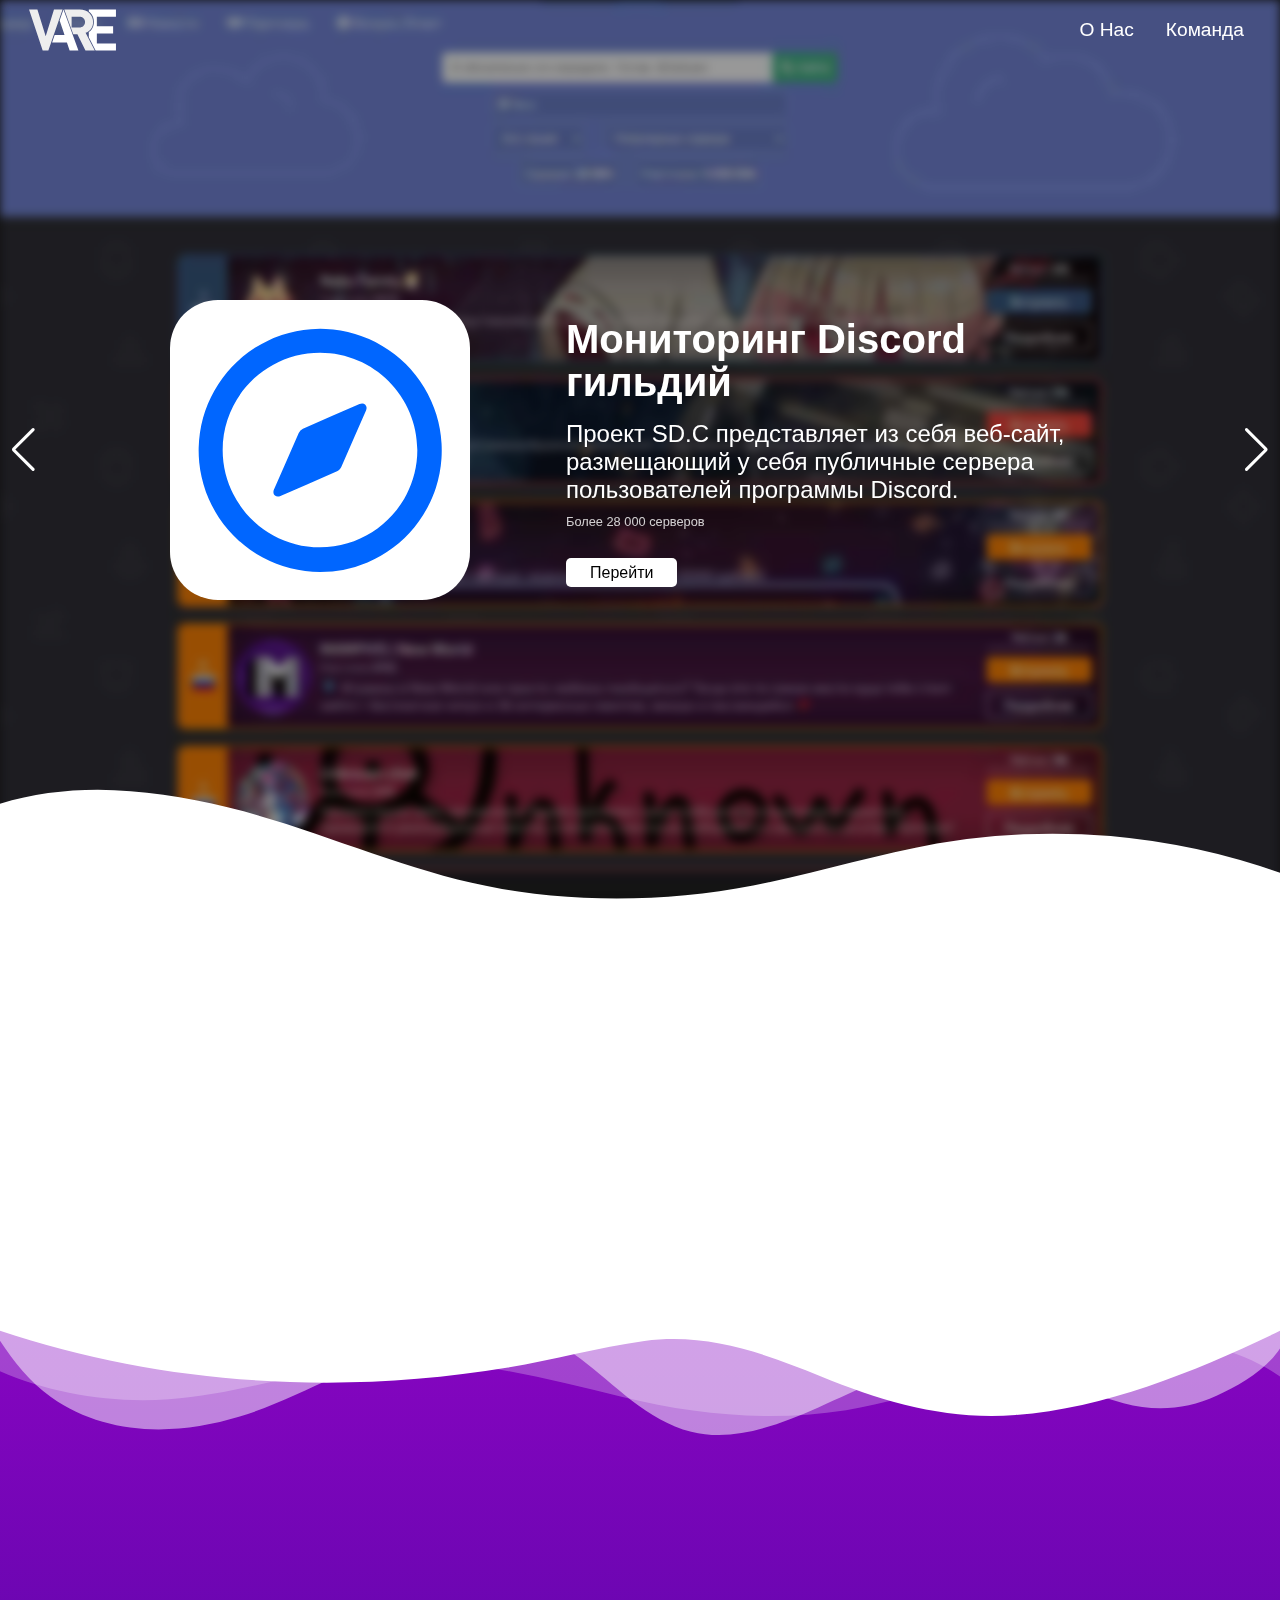
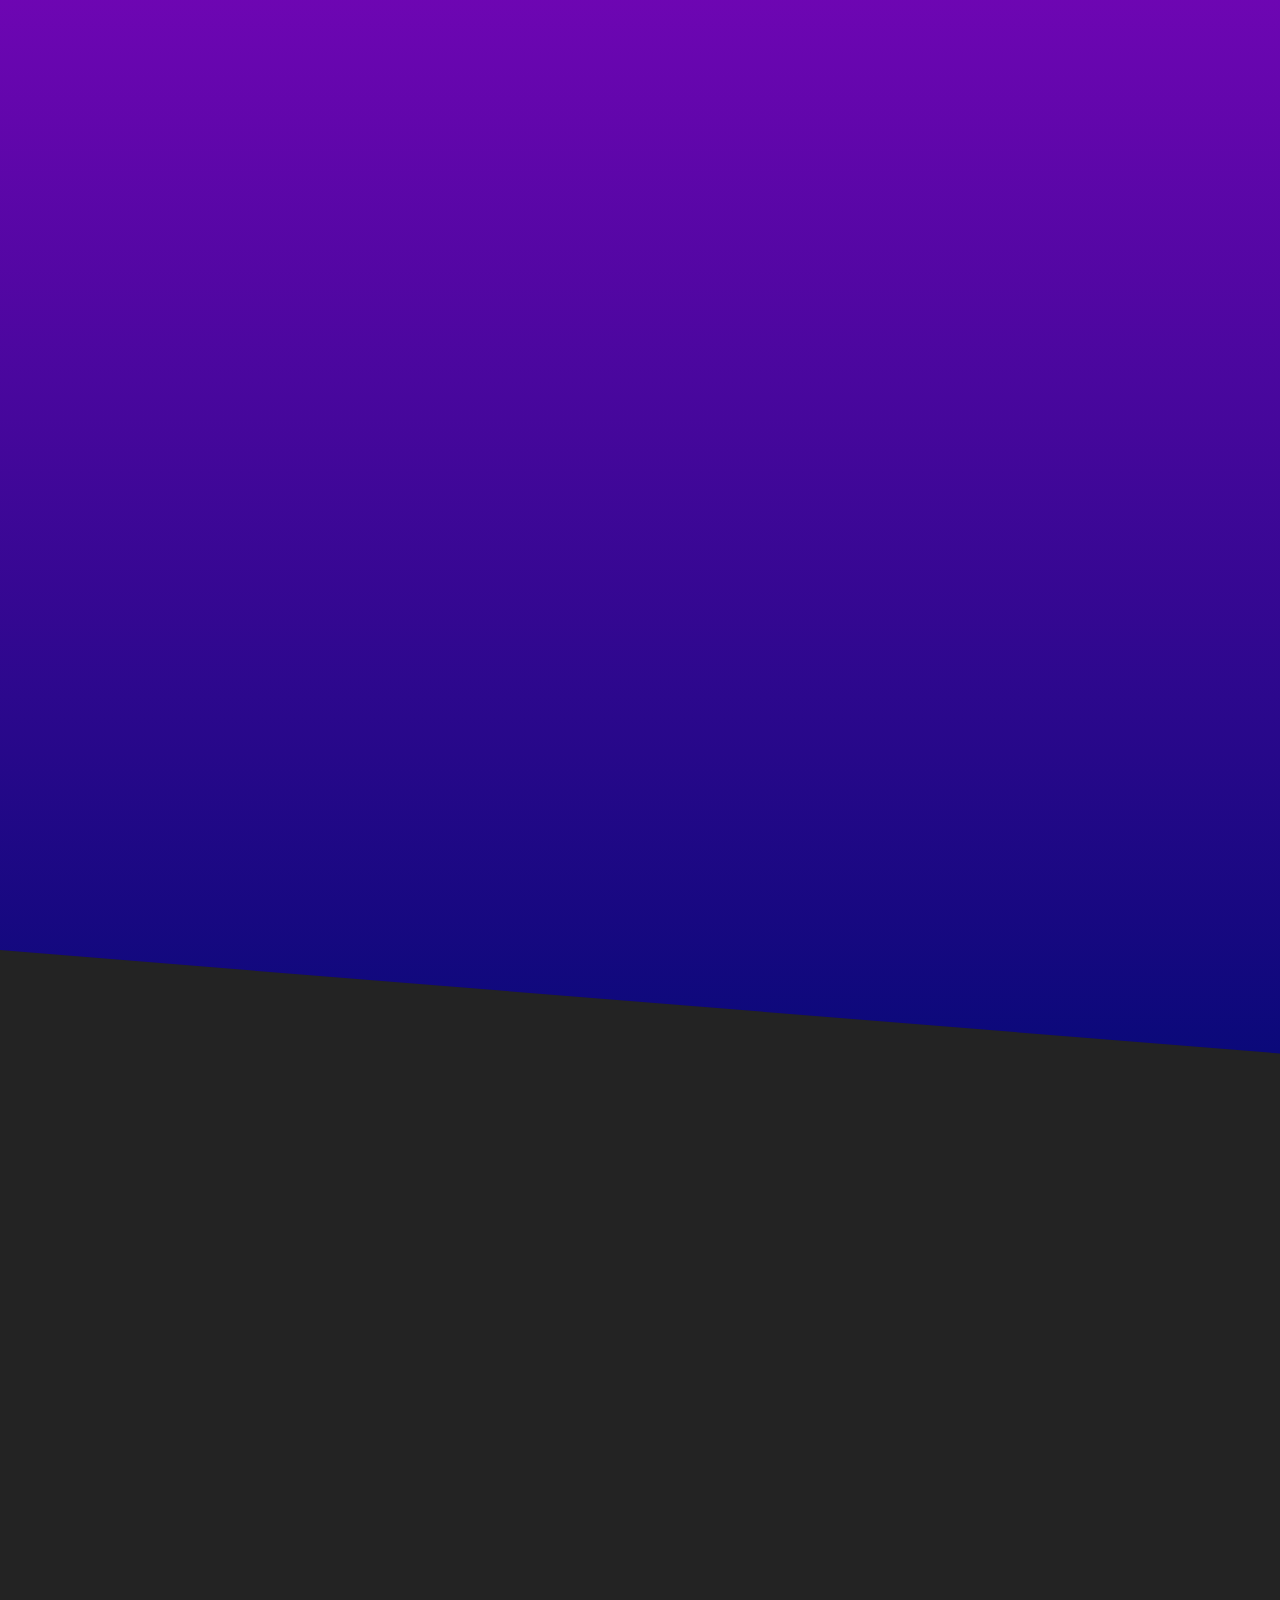
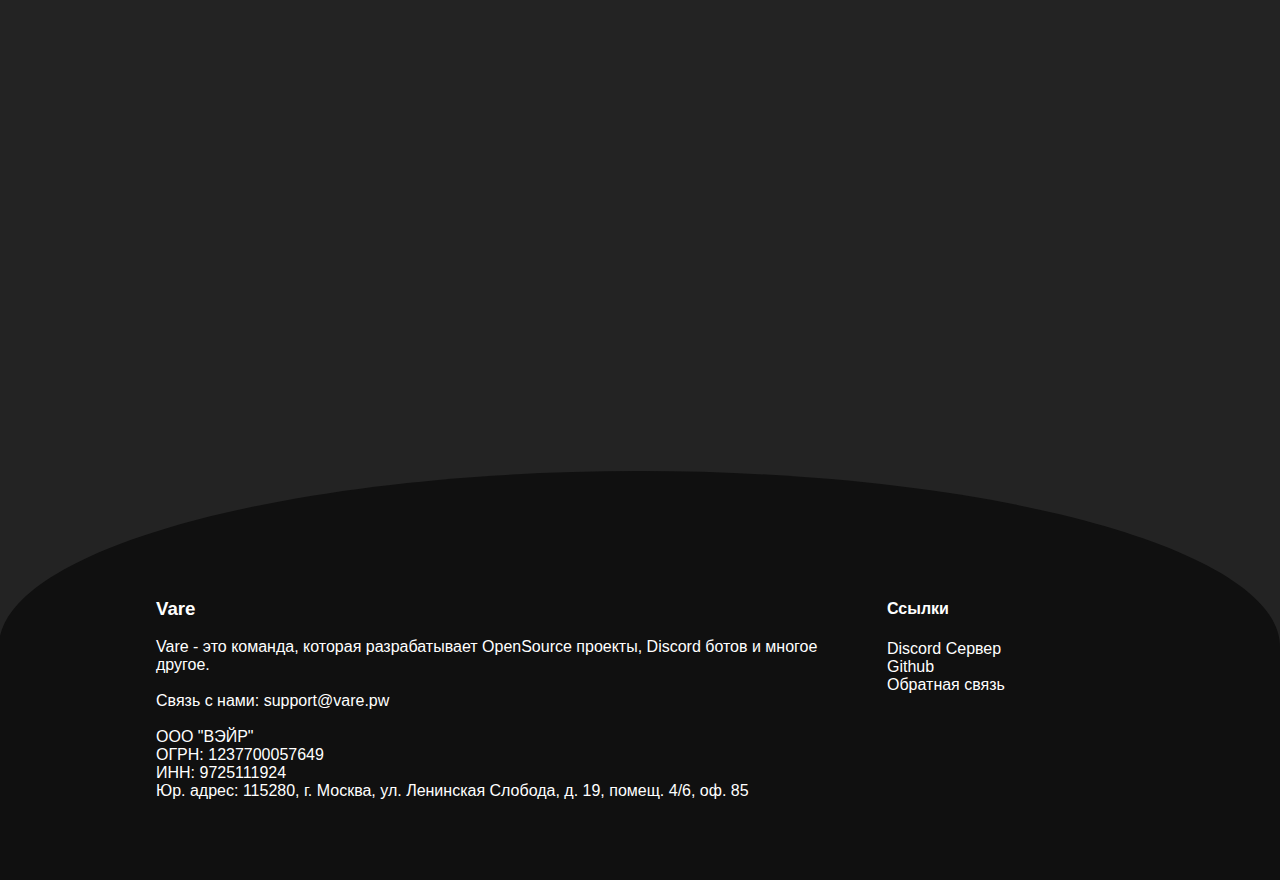
==== commit 73ae3bce: "Add Aleksey" ====
--- a/index.html
+++ b/index.html
@@ -165,7 +165,7 @@
         <div class="section__combinator box element-animation">
             <article class="section__article">
                 <h3 class="section__h3">Василий</h3>
-                <p class="section__state">DevOps Node.js developer</p>
+                <p class="section__state">Founder, DevOps Node.js developer</p>
                 <br>
                 <h4 class="section__h4">Навыки:</h4>
                 <ul class="section__ul">
@@ -198,7 +198,7 @@
         <div class="section__combinator box element-animation">
             <article class="section__article">
                 <h3 class="section__h3">Максим</h3>
-                <p class="section__state">Front-End developer</p>
+                <p class="section__state">Co-founder, Front-End developer</p>
                 <br>
                 <h4 class="section__h4">Навыки:</h4>
                 <ul class="section__ul">
@@ -223,6 +223,27 @@
                 </ul>
             </article>
             <img class="section__img element-animation" src="/assets/avatars/dellyare.jpg" alt="">
+        </div>
+        <br>
+        <div class="section__combinator box element-animation">
+            <article class="section__article">
+                <h3 class="section__h3">Алексей</h3>
+                <p class="section__state">Co-Founder, Product Owner, Partnership Manager</p>
+                <br>
+                <h4 class="section__h4">Навыки:</h4>
+                <ul class="section__ul">
+                    <li>Haskell</li>
+                    <li>GoLang</li>
+                    <li>PMP</li>
+                    <li>PMI</li>
+                </ul>
+                <br>
+                <h4 class="section__h4">Ссылки:</h4>
+                <ul class="section__ul">
+                    <li><a href="https://t.me/avecplaisirr" target="_blank">Telegram</a></li>
+                </ul>
+            </article>
+            <img class="section__img element-animation" src="/assets/avatars/alex.jpg" alt="">
         </div>
     </div>
     <div class="shape-divider-bot fill--gray">
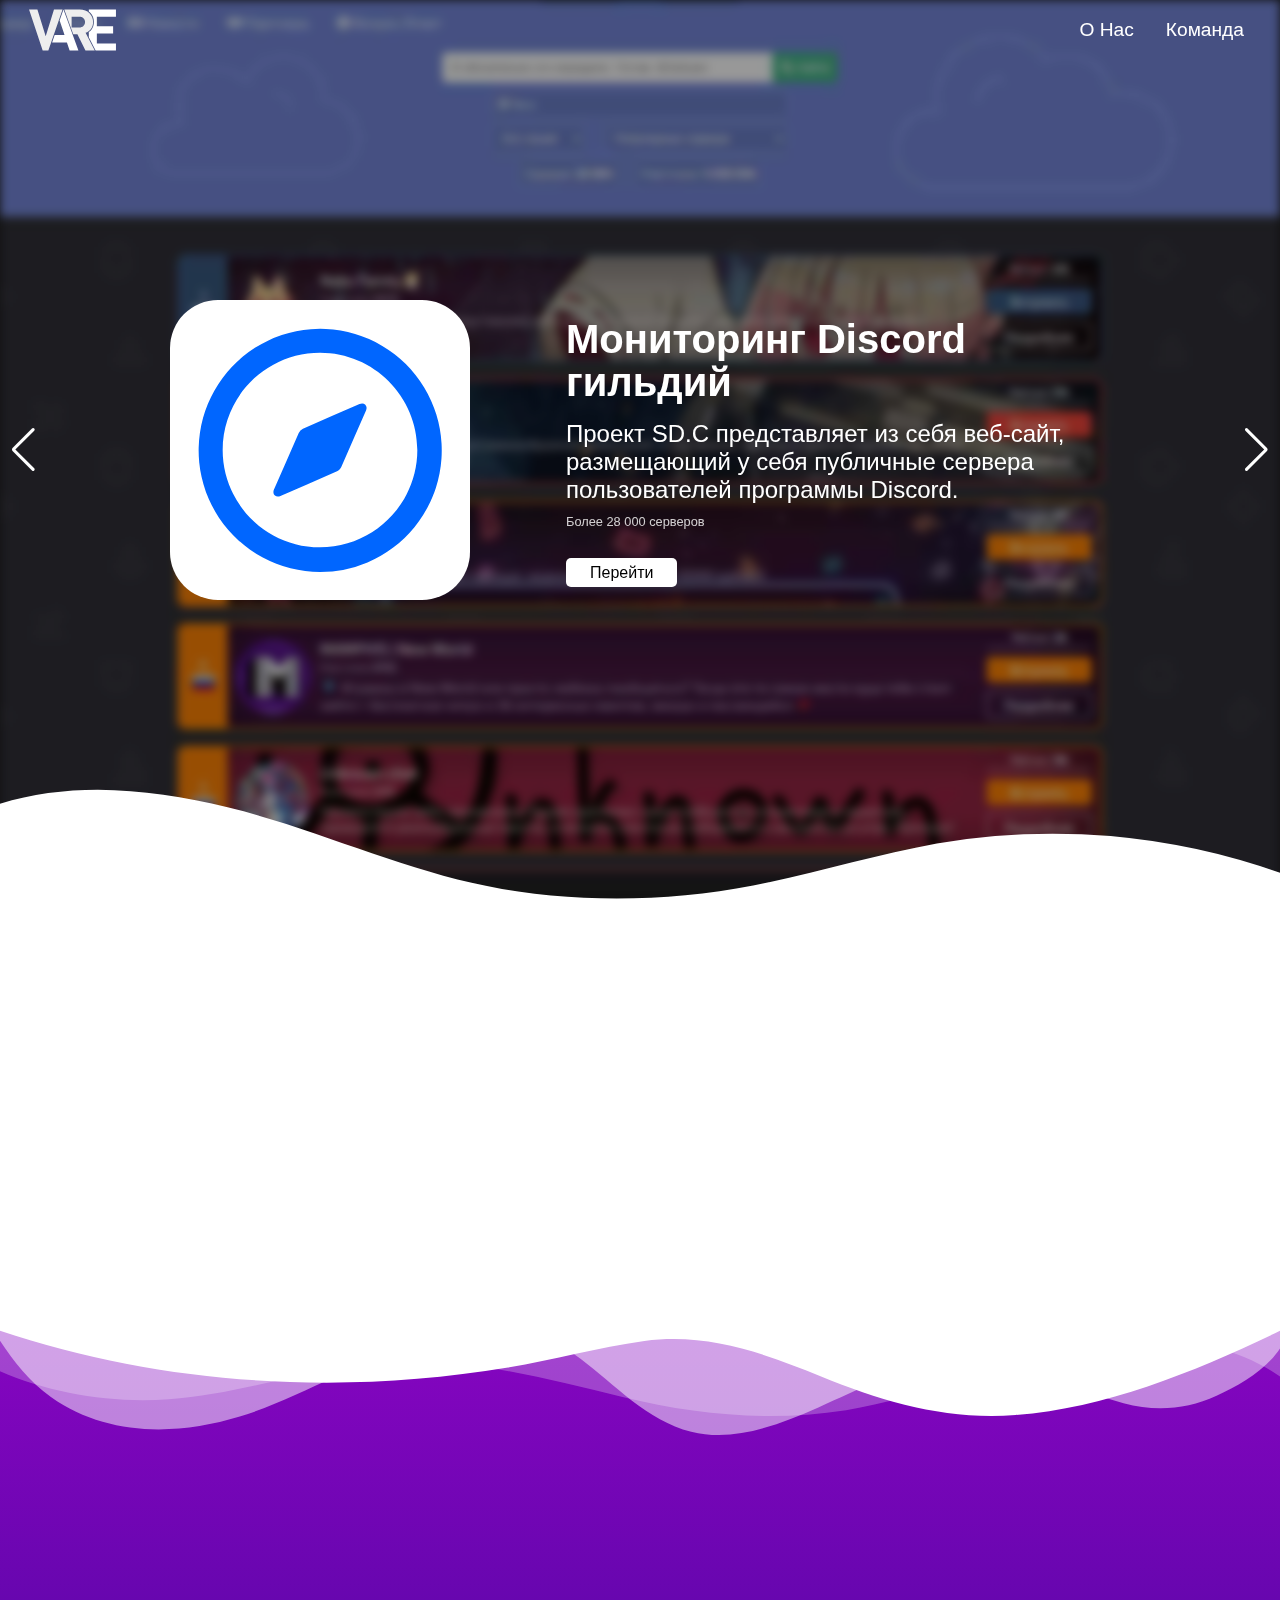
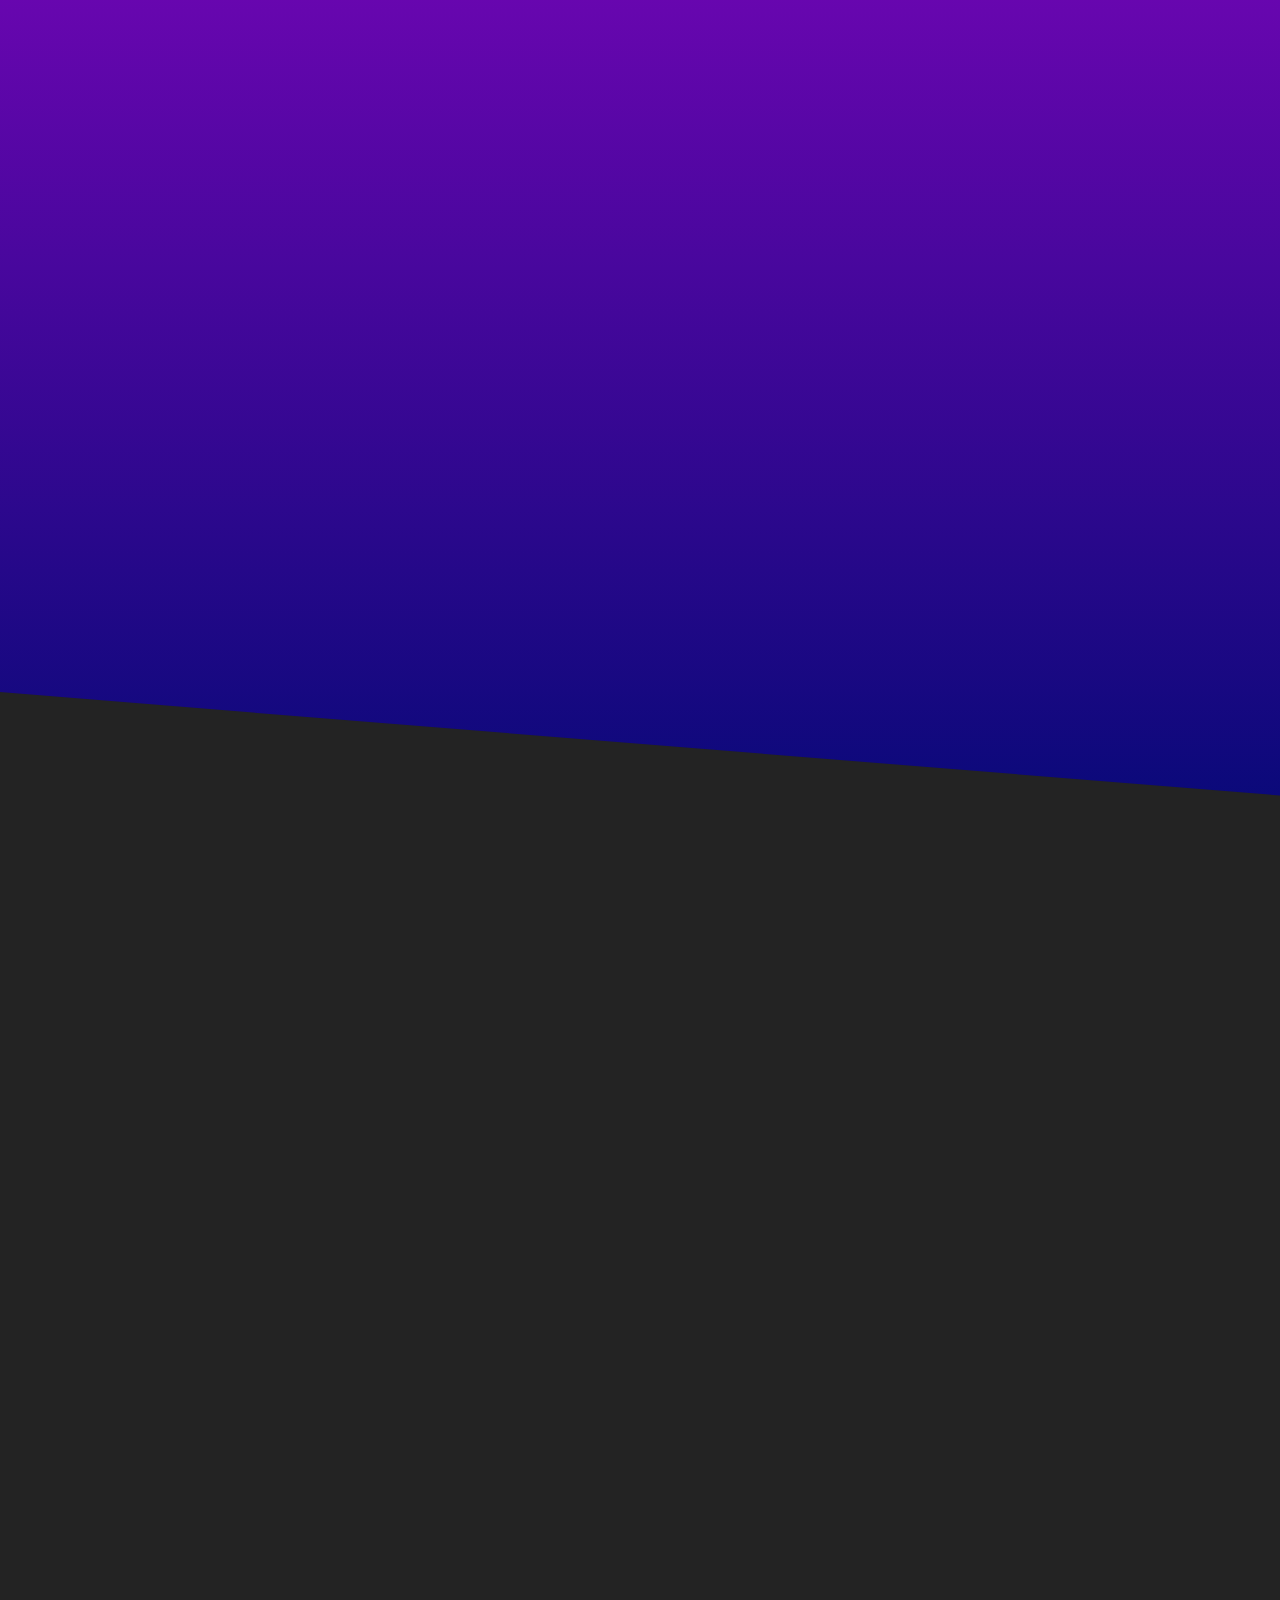
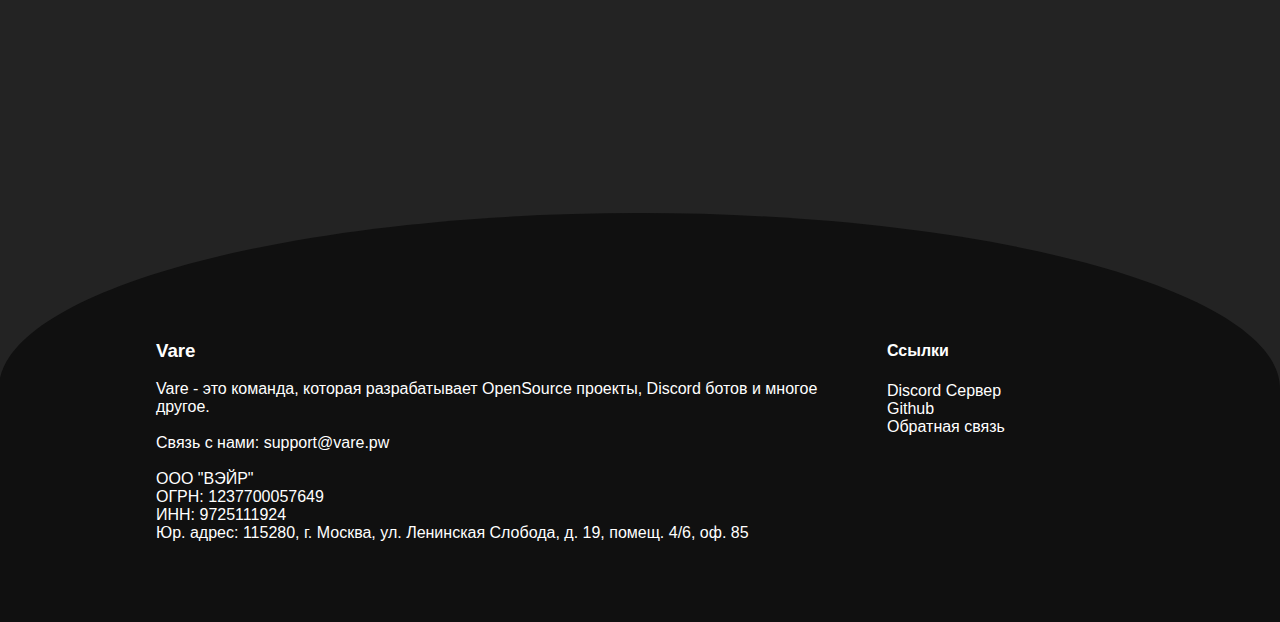
==== commit 74eeb7e0: "Remove user" ====
--- a/index.html
+++ b/index.html
@@ -192,7 +192,7 @@
                     <li><a href="mailto:megavasiliy007@gmail.com" target="_blank">megavasiliy007@vare.pw</a></li>
                 </ul>
             </article>
-            <img class="section__img" src="/assets/avatars/megavasiliy007.jpg" alt="">
+            <img class="section__img" src="/assets/avatars/megavasiliy007.jpg" alt="Photo">
         </div>
         <br>
         <div class="section__combinator box element-animation">
@@ -222,28 +222,7 @@
                     <li><a href="mailto:dellyare@vare.pw" target="_blank">dellyare@vare.pw</a></li>
                 </ul>
             </article>
-            <img class="section__img element-animation" src="/assets/avatars/dellyare.jpg" alt="">
-        </div>
-        <br>
-        <div class="section__combinator box element-animation">
-            <article class="section__article">
-                <h3 class="section__h3">Алексей</h3>
-                <p class="section__state">Co-Founder, Product Owner, Partnership Manager</p>
-                <br>
-                <h4 class="section__h4">Навыки:</h4>
-                <ul class="section__ul">
-                    <li>Haskell</li>
-                    <li>GoLang</li>
-                    <li>PMP</li>
-                    <li>PMI</li>
-                </ul>
-                <br>
-                <h4 class="section__h4">Ссылки:</h4>
-                <ul class="section__ul">
-                    <li><a href="https://t.me/avecplaisirr" target="_blank">Telegram</a></li>
-                </ul>
-            </article>
-            <img class="section__img element-animation" src="/assets/avatars/alex.jpg" alt="">
+            <img class="section__img element-animation" src="/assets/avatars/dellyare.jpg" alt="Photo">
         </div>
     </div>
     <div class="shape-divider-bot fill--gray">
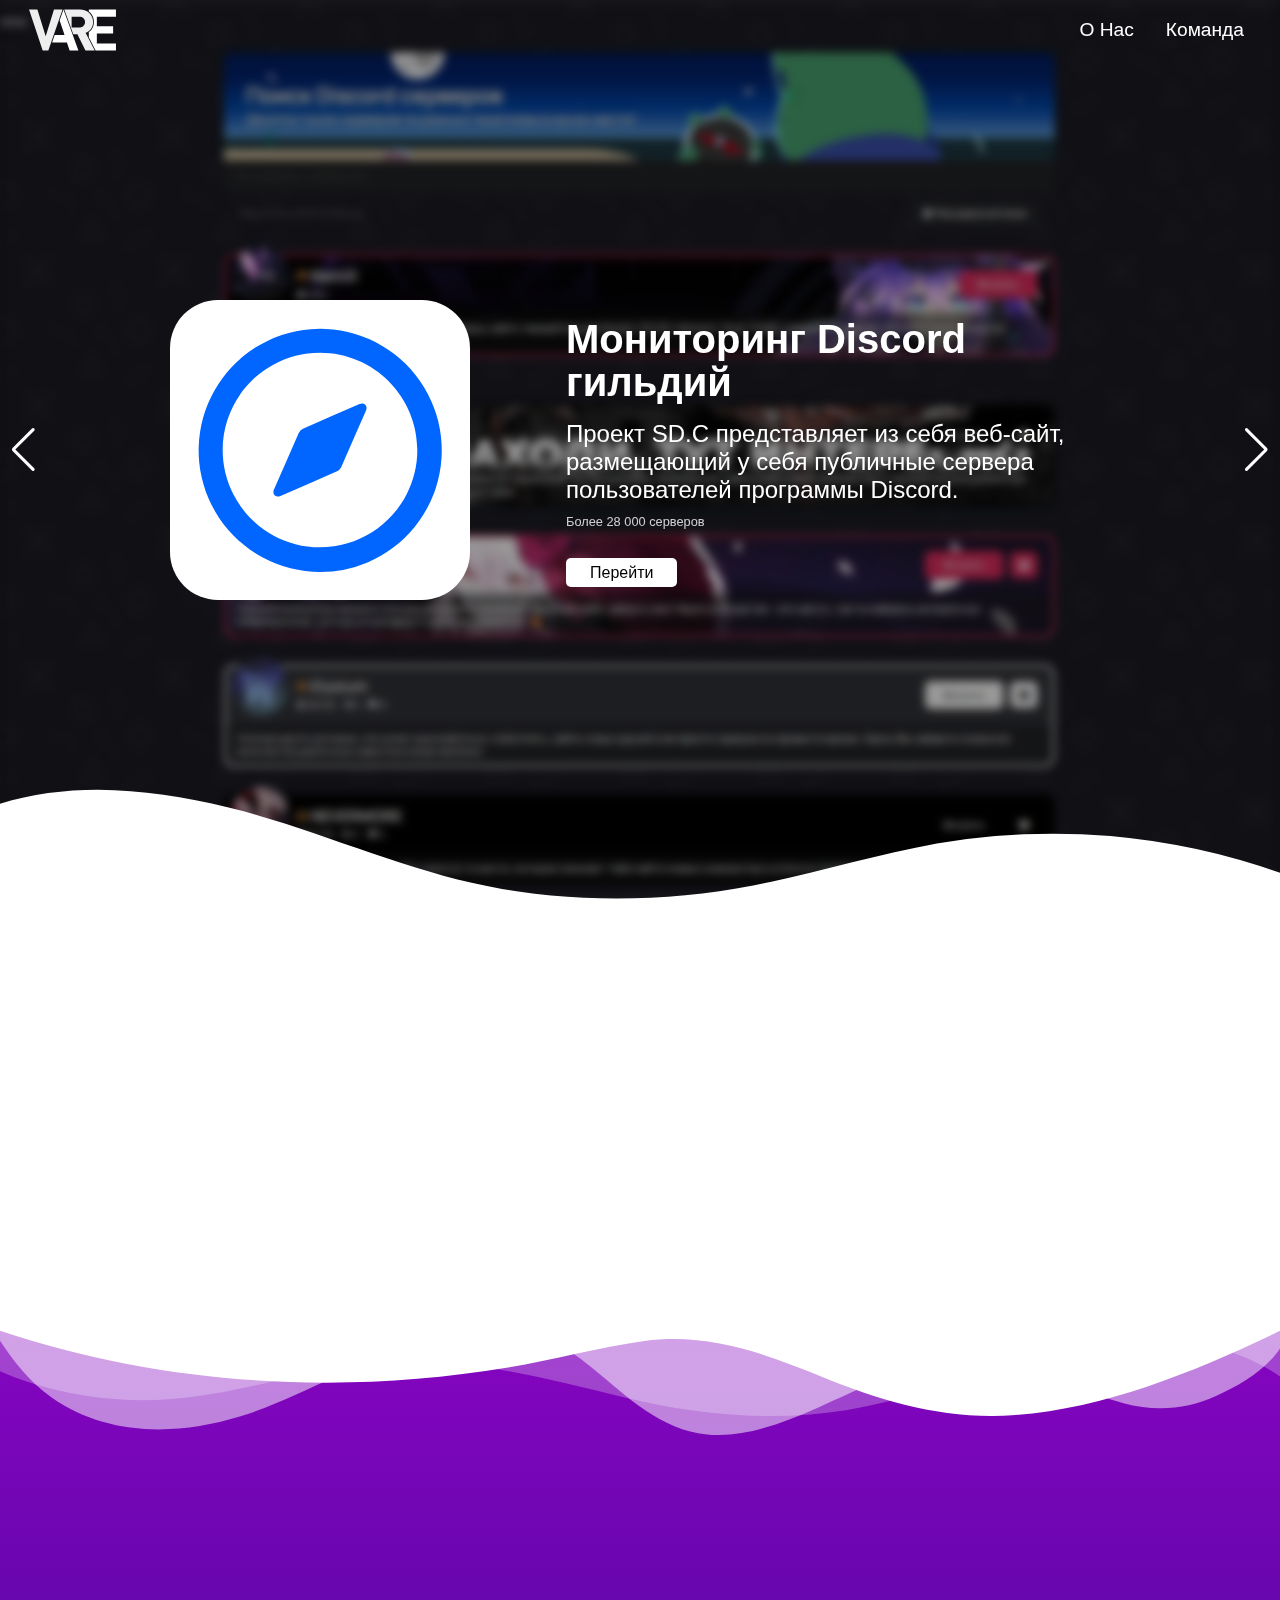
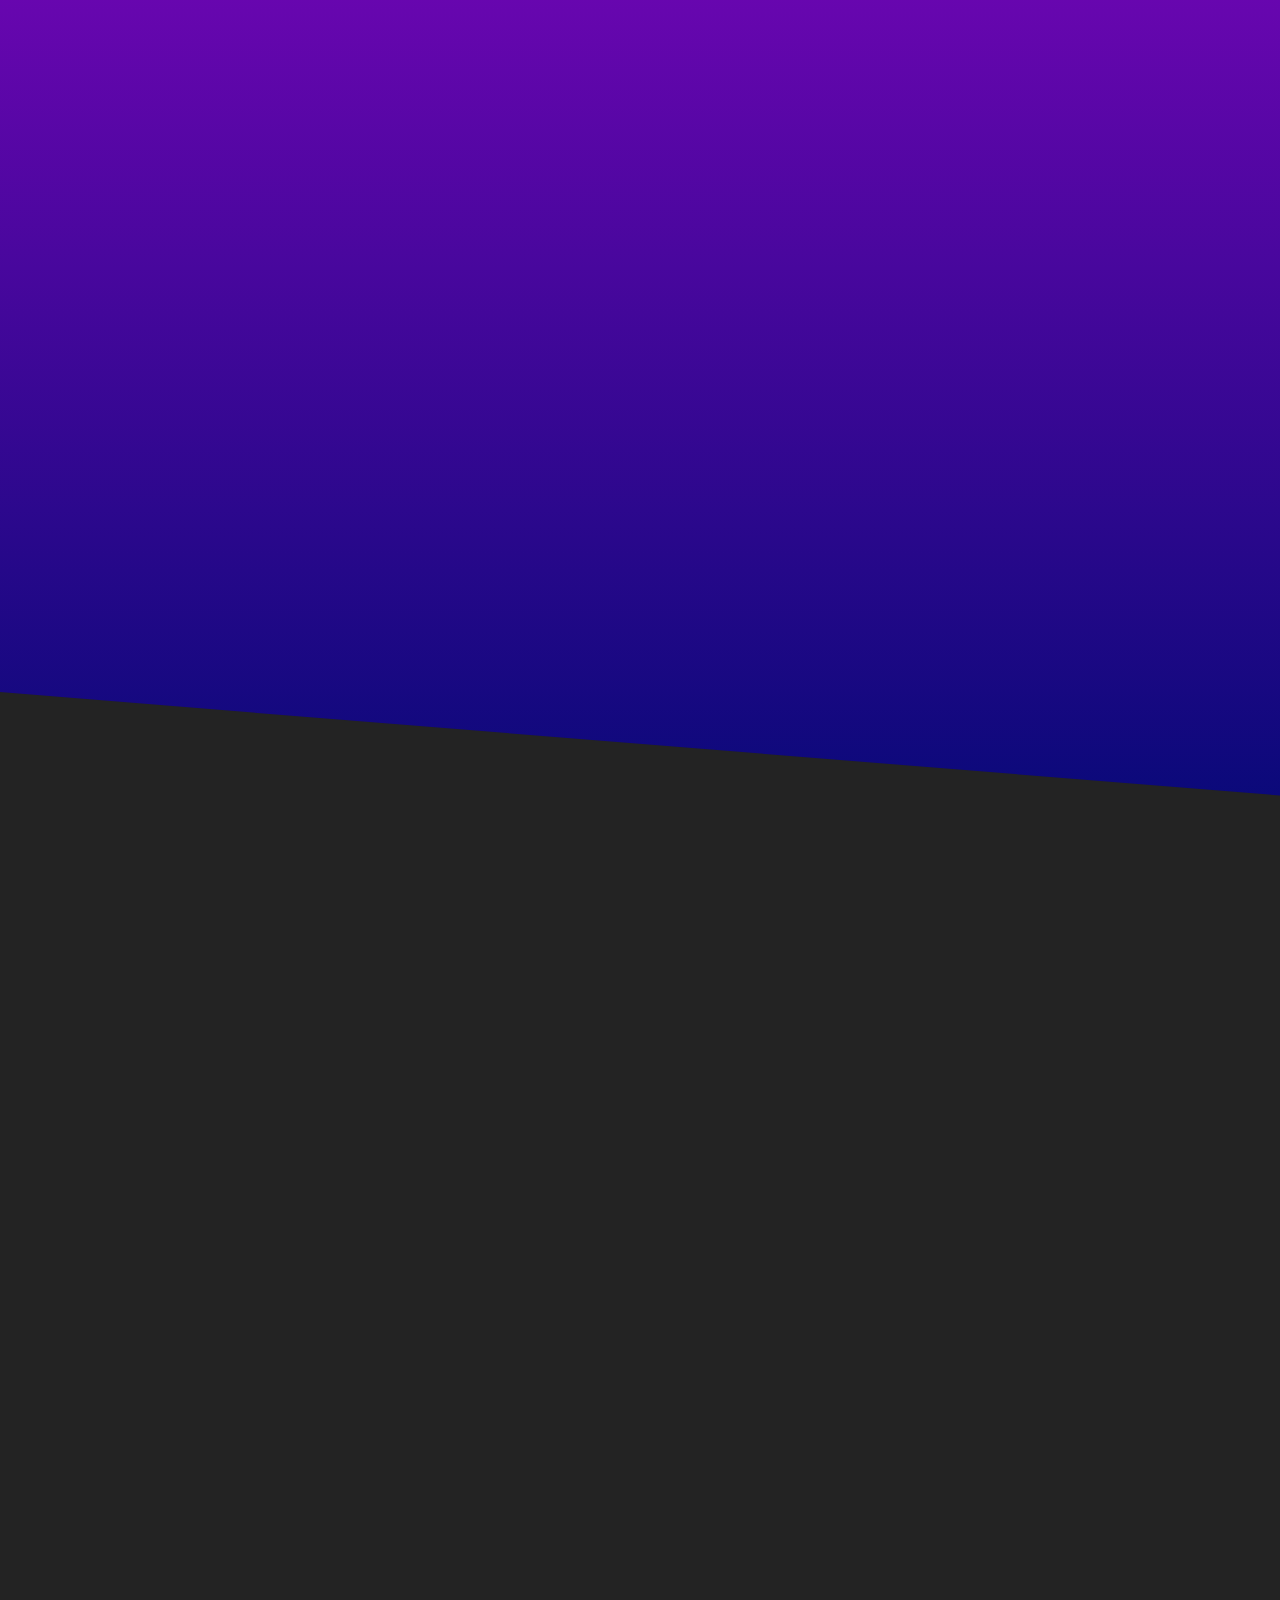
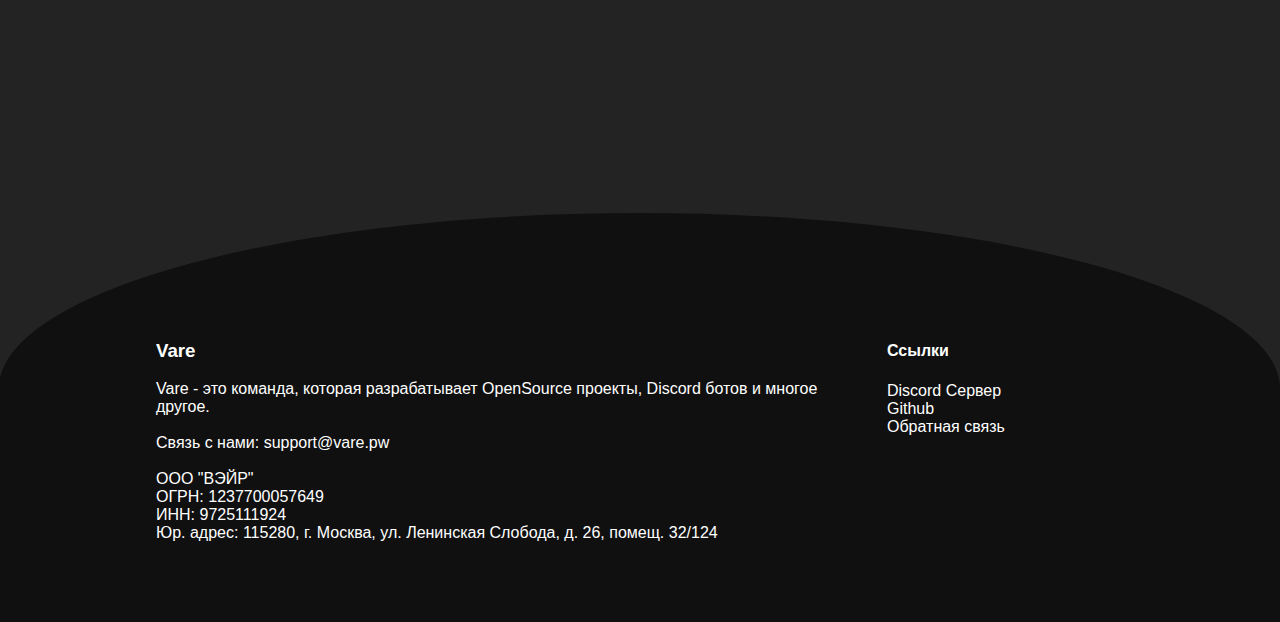
==== commit 3724c86a: "Update index.html" ====
--- a/index.html
+++ b/index.html
@@ -278,7 +278,7 @@
             <br>
             ИНН: 9725111924
             <br>
-            Юр. адрес: 115280, г. Москва, ул. Ленинская Слобода, д. 19, помещ. 4/6, оф. 85
+            Юр. адрес: 115280, г. Москва, ул. Ленинская Слобода, д. 26, помещ. 32/124
         </article>
     </div>
     <div class="footer__block">
